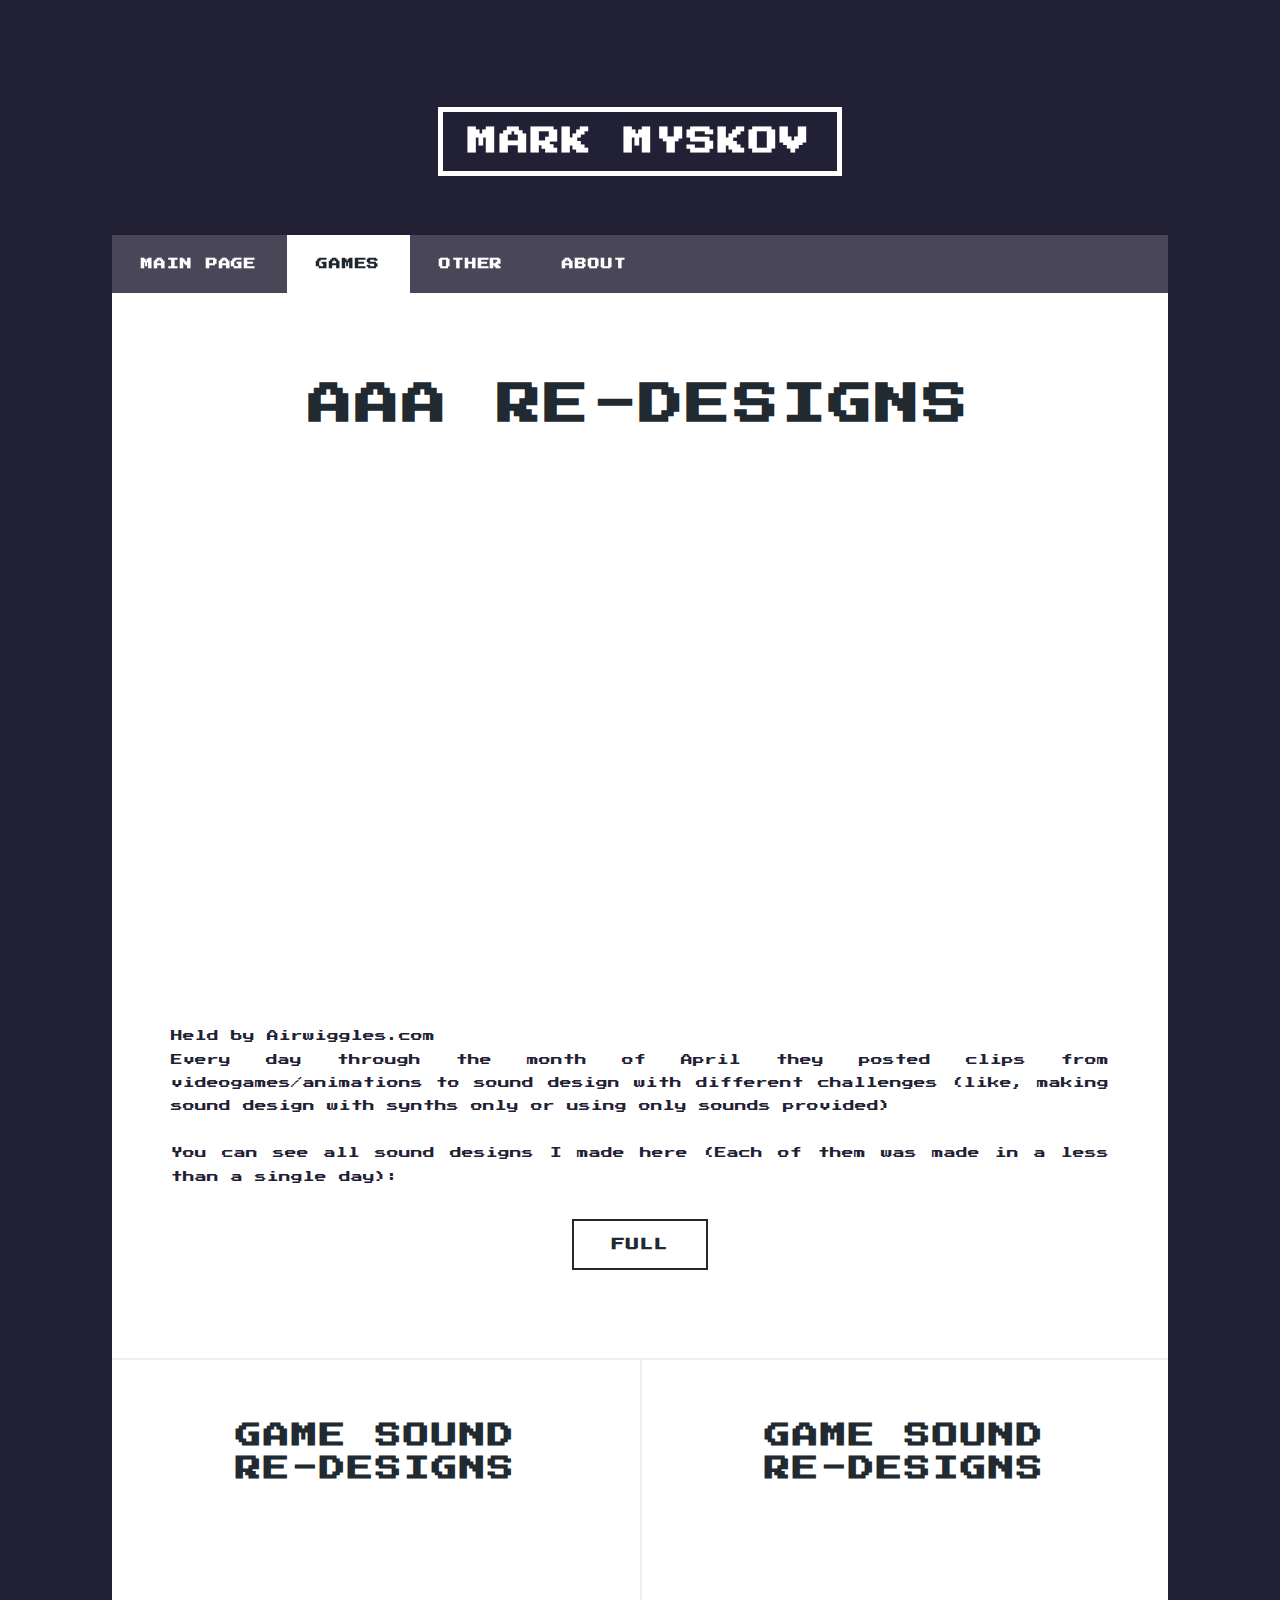
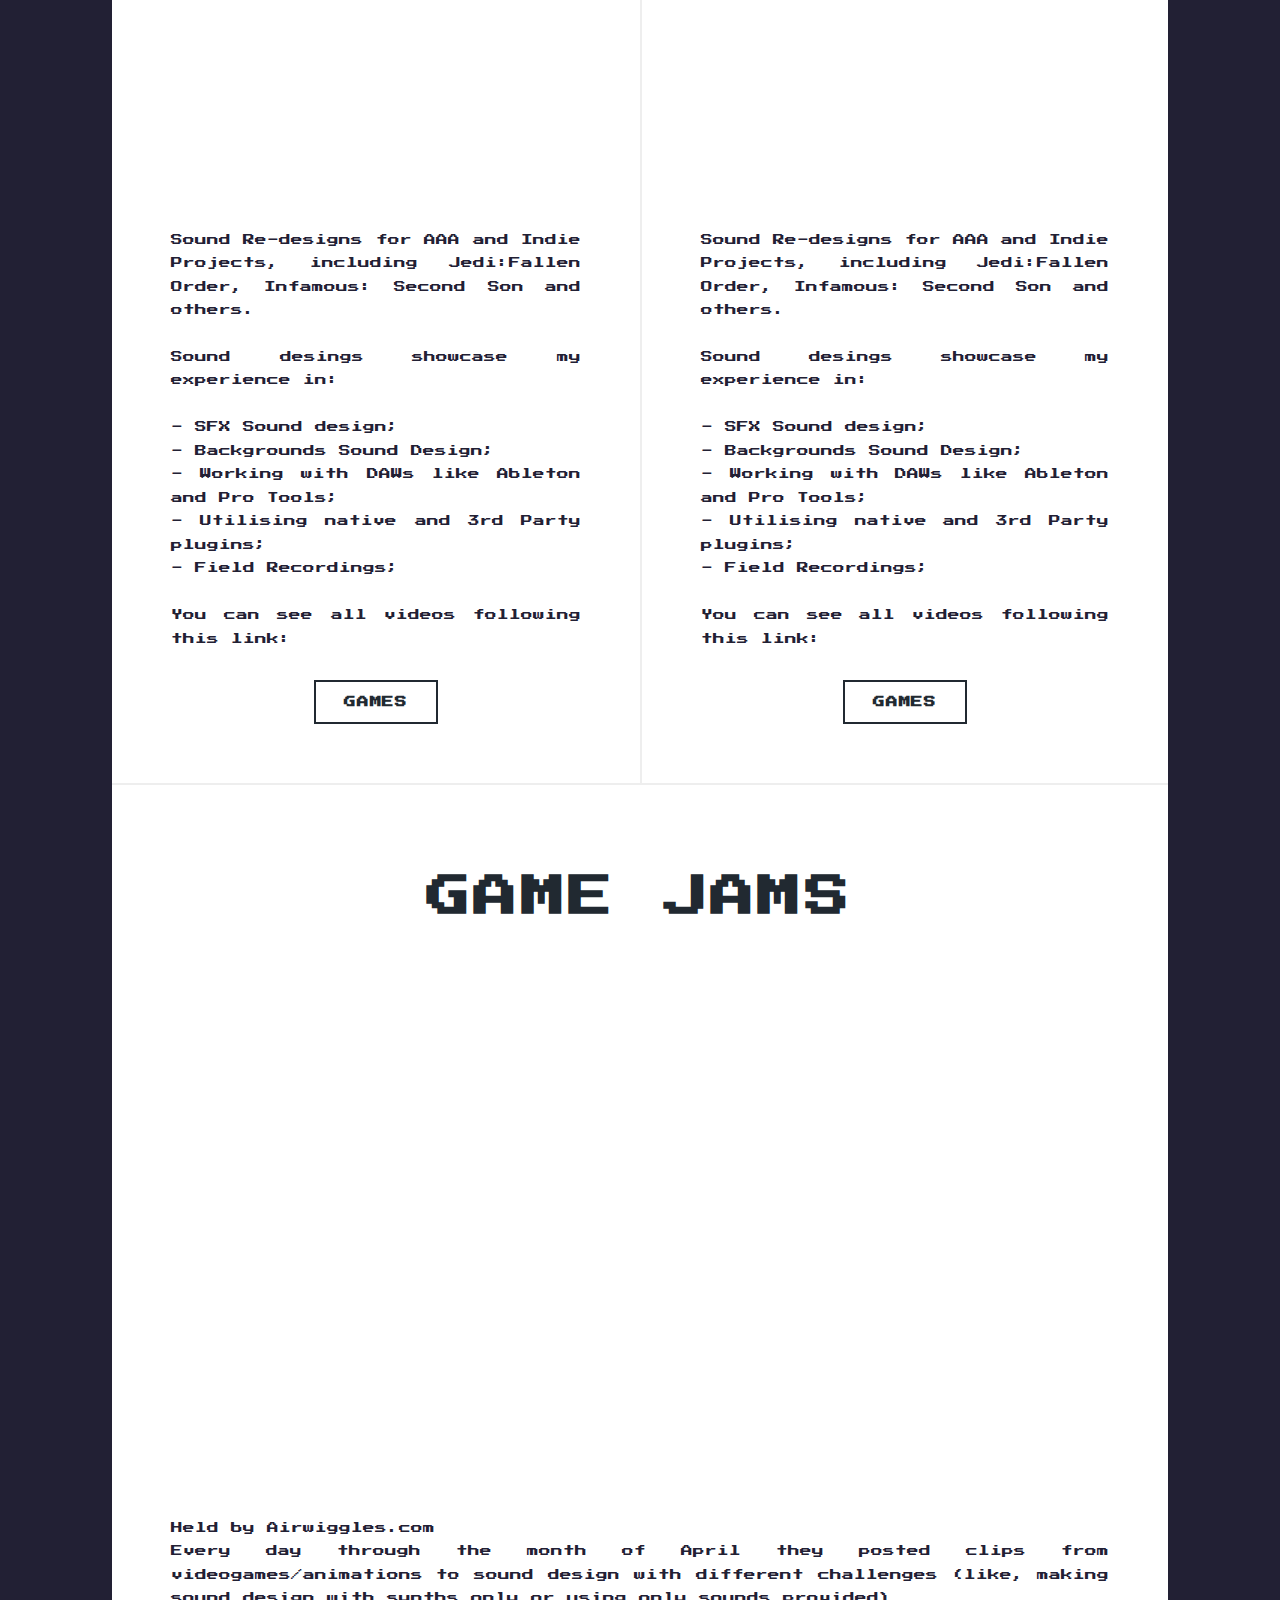
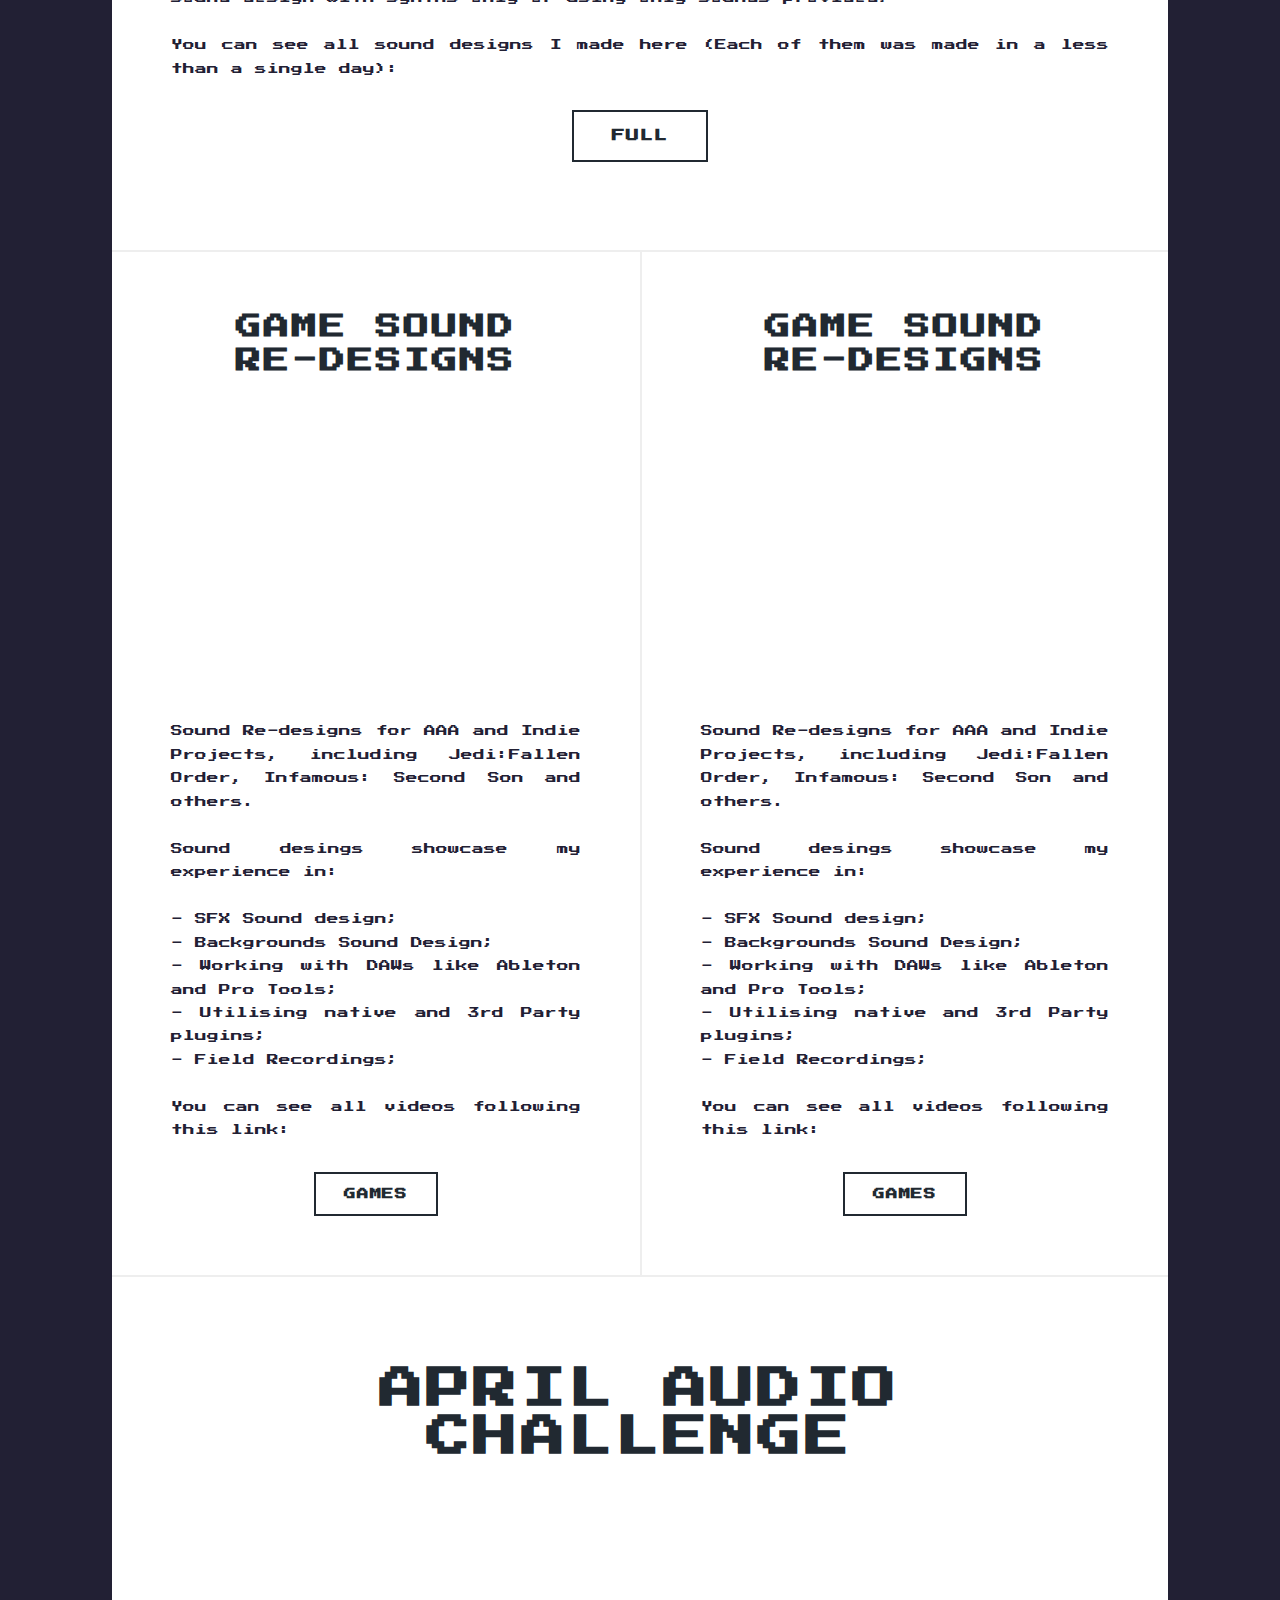
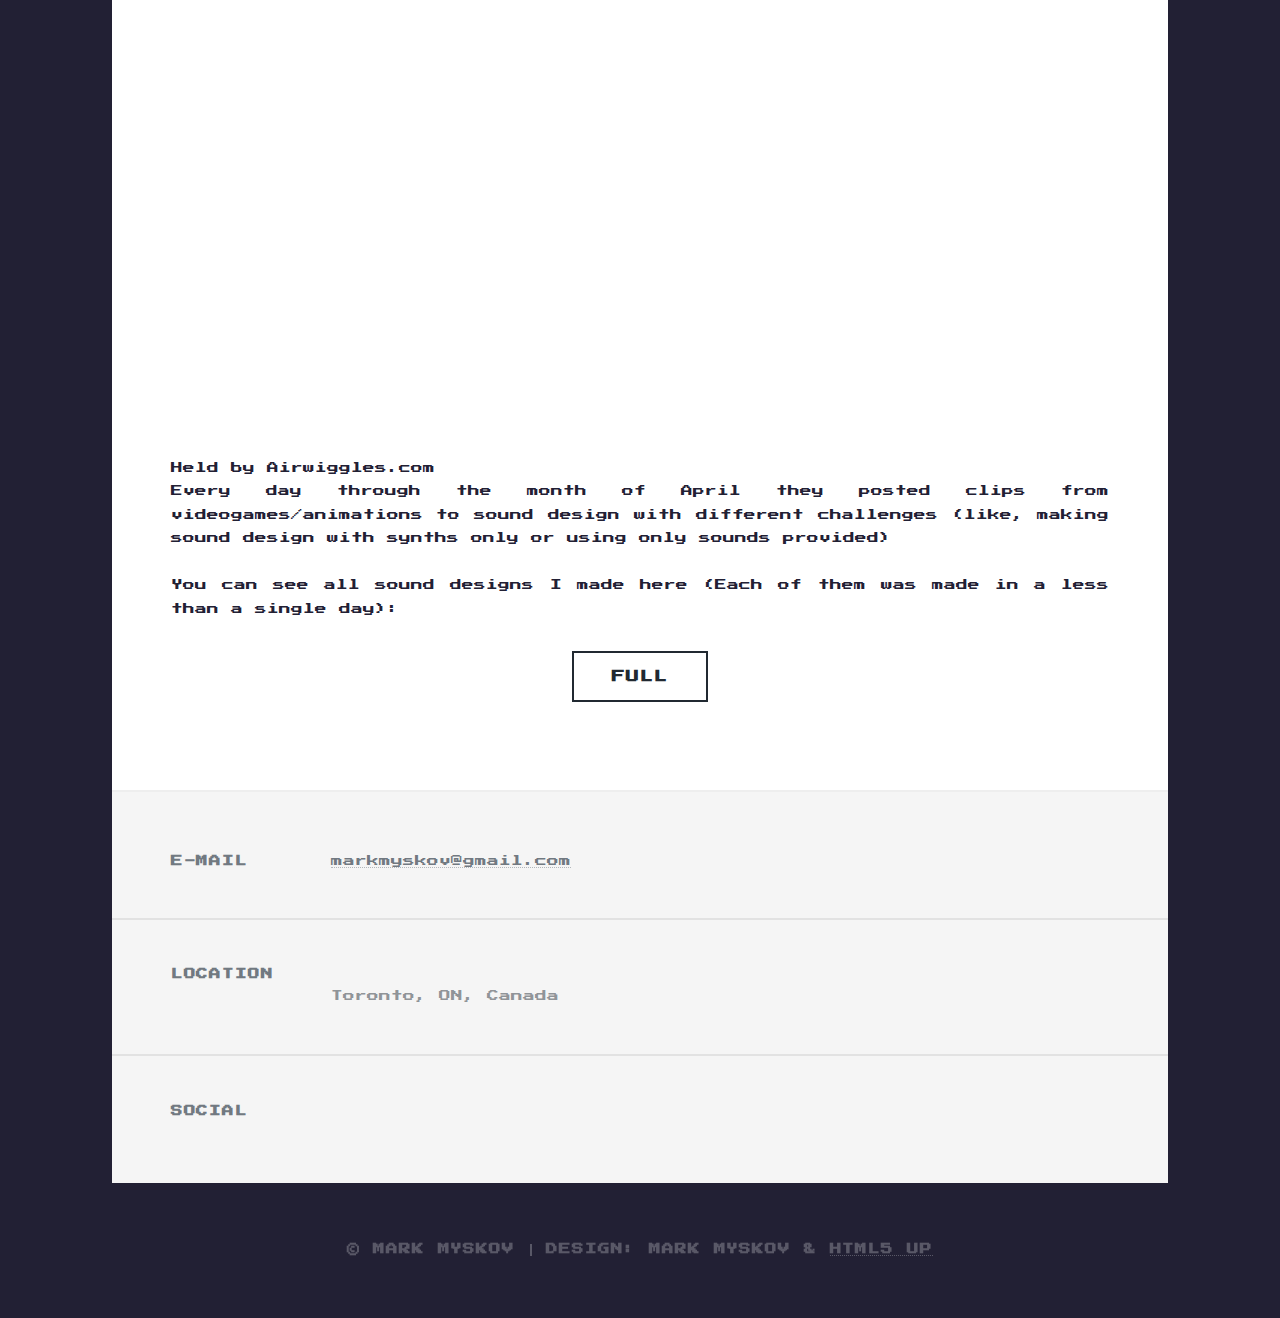
==== games.html @ 9025edf1 "imtired" ====
<!DOCTYPE HTML>
<!--
	Massively by HTML5 UP
	html5up.net | @ajlkn
	Free for personal and commercial use under the CCA 3.0 license (html5up.net/license)
-->
<html>
	<head>
		<title>Mark Myskov - Portfolio</title>
		<meta charset="utf-8" />
		<meta name="viewport" content="width=device-width, initial-scale=1, user-scalable=no" />
		<link rel="stylesheet" href="assets/css/main.css" />
		<noscript><link rel="stylesheet" href="assets/css/noscript.css" /></noscript>

		<link rel="icon" href="images/favicon.ico">

	</head>
	
	
	<body class="is-preload">


		<!-- Wrapper -->
			<div id="wrapper" class="fade-in">

				<!-- Header -->
					<header id="header">
						<a href="index.html" class="logo">Mark Myskov</a>
					</header>

				<!-- Nav -->
					<nav id="nav">
						<ul class="links">
							<li><a href="index.html">Main Page</a></li>
							<li class="active"><a href="games.html">Games</a></li>
							<li><a href="others.html">Other</a></li>
							<li><a href="generic.html">About</a></li>
						</ul>
						<ul class="icons">
							<li><a href="https://www.linkedin.com/in/m-for-marker/" target="_blank" class="icon brands alt fa-linkedin"><span class="label">LinkedIn</span></a></li>
							<li><a href="https://m-for-mediocre.itch.io" target="_blank" class="icon brands fa-itch-io"><span class="label">Itch.io</span></a></li>
							<li><a href="https://www.instagram.com/mediocre_for_m" target="_blank" class="icon brands alt fa-instagram"><span class="label">Instagram</span></a></li>
							<li><a href="https://www.youtube.com/@m_for_mediocre" target="_blank" class="icon brands fa-youtube"><span class="label">YouTube</span></a></li>
							<li><a href="https://soundcloud.com/mformediocre" target="_blank" class="icon brands fa-soundcloud"><span class="label">Soundcloud</span></a></li>

						</ul>
					</nav>

				<!-- Main -->
					<div id="main">
						

						<!-- Featured Post -->
							<article class="post featured">
								<header class="major">
									<h2> AAA Re-Designs</h2>
								</header>
		
								<iframe width="550" height="500" src="https://www.youtube.com/embed/3Yk06qGANCY?si=6d_b17hlmGg92qpz" 
								title="YouTube video player" class="image fit" frameborder="0" 
								allow="accelerometer; autoplay; clipboard-write; encrypted-media; gyroscope; 
								picture-in-picture; web-share" referrerpolicy="strict-origin-when-cross-origin" allowfullscreen></iframe>

									<p> Held by Airwiggles.com <br/>
										Every day through the month of April they posted clips from videogames/animations to sound design with different challenges (like, making sound design with synths only or using only sounds provided) <br/><br/>
										You can see all sound designs I made here (Each of them was made in a less than a single day):
								</p> 
								<ul class="actions special">
									<li><a href="https://youtu.be/Gf3z07dYaqI" class="button large" target="_blank">Full</a></li>
								</ul>
							</article>

							<!-- Posts -->
							<section class="posts">

								<article>
									<header>
										<h2><a href="games.html" target="_blank">Game Sound <br />Re-Designs<br /></a></h2>
									</header>
									<iframe width="540" height="270" 
										src="https://www.youtube.com/embed/3Yk06qGANCY?si=6d_b17hlmGg92qpz" 
										title="YouTube video player" class="image fit" frameborder="0" 
										allow="accelerometer; autoplay; clipboard-write; encrypted-media; gyroscope; 
										picture-in-picture; web-share" referrerpolicy="strict-origin-when-cross-origin" allowfullscreen></iframe>
									<p> Sound Re-designs for AAA and Indie Projects, including Jedi:Fallen Order, Infamous: Second Son and others. <br/><br/>
										Sound desings showcase my experience in: <br/><br/>
										- SFX Sound design; <br/>
										- Backgrounds Sound Design; <br/>
										- Working with DAWs like Ableton and Pro Tools; <br/>
										- Utilising native and 3rd Party plugins; <br/>
										- Field Recordings; <br/><br/>

										You can see all videos following this link: <br/>
										</p> 

									<ul class="actions special">
										<li><a href="games.html" class="button" target="_blank">Games</a></li>
									</ul>

								</article>

								<article>
									<header>
										<h2><a href="games.html" target="_blank">Game Sound <br />Re-Designs<br /></a></h2>
									</header>
									<iframe width="540" height="270" 
										src="https://www.youtube.com/embed/3Yk06qGANCY?si=6d_b17hlmGg92qpz" 
										title="YouTube video player" class="image fit" frameborder="0" 
										allow="accelerometer; autoplay; clipboard-write; encrypted-media; gyroscope; 
										picture-in-picture; web-share" referrerpolicy="strict-origin-when-cross-origin" allowfullscreen></iframe>
									<p> Sound Re-designs for AAA and Indie Projects, including Jedi:Fallen Order, Infamous: Second Son and others. <br/><br/>
										Sound desings showcase my experience in: <br/><br/>
										- SFX Sound design; <br/>
										- Backgrounds Sound Design; <br/>
										- Working with DAWs like Ableton and Pro Tools; <br/>
										- Utilising native and 3rd Party plugins; <br/>
										- Field Recordings; <br/><br/>

										You can see all videos following this link: <br/>
										</p> 

									<ul class="actions special">
										<li><a href="games.html" class="button" target="_blank">Games</a></li>
									</ul>

								</article>


								
								
							</section>


							<article class="post featured">
								<header class="major">
									<h2><a href="https://youtu.be/Gf3z07dYaqI" target="_blank"> Game Jams</a></h2>
								</header>
		
								<iframe width="550" height="500" src="https://www.youtube.com/embed/Gf3z07dYaqI?si=U8fes_Unmnzzo9aJ" 
									title="YouTube video player" class="image fit" frameborder="0" allow="accelerometer; autoplay; clipboard-write; encrypted-media; 
									gyroscope; picture-in-picture; web-share" allowfullscreen></iframe>

									<p> Held by Airwiggles.com <br/>
										Every day through the month of April they posted clips from videogames/animations to sound design with different challenges (like, making sound design with synths only or using only sounds provided) <br/><br/>
										You can see all sound designs I made here (Each of them was made in a less than a single day):
								</p> 
								<ul class="actions special">
									<li><a href="https://youtu.be/Gf3z07dYaqI" class="button large" target="_blank">Full</a></li>
								</ul>
							</article>

							<!-- Posts -->
							<section class="posts">

								<article>
									<header>
										<h2><a href="games.html" target="_blank">Game Sound <br />Re-Designs<br /></a></h2>
									</header>
									<iframe width="540" height="270" 
										src="https://www.youtube.com/embed/3Yk06qGANCY?si=6d_b17hlmGg92qpz" 
										title="YouTube video player" class="image fit" frameborder="0" 
										allow="accelerometer; autoplay; clipboard-write; encrypted-media; gyroscope; 
										picture-in-picture; web-share" referrerpolicy="strict-origin-when-cross-origin" allowfullscreen></iframe>
									<p> Sound Re-designs for AAA and Indie Projects, including Jedi:Fallen Order, Infamous: Second Son and others. <br/><br/>
										Sound desings showcase my experience in: <br/><br/>
										- SFX Sound design; <br/>
										- Backgrounds Sound Design; <br/>
										- Working with DAWs like Ableton and Pro Tools; <br/>
										- Utilising native and 3rd Party plugins; <br/>
										- Field Recordings; <br/><br/>

										You can see all videos following this link: <br/>
										</p> 

									<ul class="actions special">
										<li><a href="games.html" class="button" target="_blank">Games</a></li>
									</ul>

								</article>

								<article>
									<header>
										<h2><a href="games.html" target="_blank">Game Sound <br />Re-Designs<br /></a></h2>
									</header>
									<iframe width="540" height="270" 
										src="https://www.youtube.com/embed/3Yk06qGANCY?si=6d_b17hlmGg92qpz" 
										title="YouTube video player" class="image fit" frameborder="0" 
										allow="accelerometer; autoplay; clipboard-write; encrypted-media; gyroscope; 
										picture-in-picture; web-share" referrerpolicy="strict-origin-when-cross-origin" allowfullscreen></iframe>
									<p> Sound Re-designs for AAA and Indie Projects, including Jedi:Fallen Order, Infamous: Second Son and others. <br/><br/>
										Sound desings showcase my experience in: <br/><br/>
										- SFX Sound design; <br/>
										- Backgrounds Sound Design; <br/>
										- Working with DAWs like Ableton and Pro Tools; <br/>
										- Utilising native and 3rd Party plugins; <br/>
										- Field Recordings; <br/><br/>

										You can see all videos following this link: <br/>
										</p> 

									<ul class="actions special">
										<li><a href="games.html" class="button" target="_blank">Games</a></li>
									</ul>

								</article>
								
							</section>

							<article class="post featured">
								<header class="major">
									<h2><a href="https://youtu.be/Gf3z07dYaqI" target="_blank"> April Audio Challenge</a></h2>
								</header>
		
								<iframe width="550" height="500" src="https://www.youtube.com/embed/Gf3z07dYaqI?si=U8fes_Unmnzzo9aJ" 
									title="YouTube video player" class="image fit" frameborder="0" allow="accelerometer; autoplay; clipboard-write; encrypted-media; 
									gyroscope; picture-in-picture; web-share" allowfullscreen></iframe>

									<p> Held by Airwiggles.com <br/>
										Every day through the month of April they posted clips from videogames/animations to sound design with different challenges (like, making sound design with synths only or using only sounds provided) <br/><br/>
										You can see all sound designs I made here (Each of them was made in a less than a single day):
								</p> 
								<ul class="actions special">
									<li><a href="https://youtu.be/Gf3z07dYaqI" class="button large" target="_blank">Full</a></li>
								</ul>
							</article>


						<!-- Posts -->
							<section class="posts">


								
								
							</section>


					</div>

				<!-- Footer -->
					<footer id="footer">

						<section class="split contact">

							<section>
								<h3>E-mail</h3>
								<p>&#160; &#160; &#160; <a href="mailto:markmyskov@gmail.com">markmyskov@gmail.com</a></p>
							</section>
							<section class="alt">
								<h3>Location</h3>
								<p><br />
									&#160; &#160; &#160; Toronto, ON, Canada</p>
							</section>
							<section>
								<h3>Social</h3>
								&#160; &#160; &#160; 
								<ul class="icons alt">
									<li><a href="https://www.linkedin.com/in/m-for-marker/" target="_blank" class="icon brands alt fa-linkedin"><span class="label">LinkedIn</span></a></li>
									<li><a href="https://m-for-mediocre.itch.io" target="_blank" class="icon brands fa-itch-io"><span class="label">Itch.io</span></a></li>
									<li><a href="https://www.instagram.com/m_for_marker/" target="_blank" class="icon brands alt fa-instagram"><span class="label">Instagram</span></a></li>
									<li><a href="https://soundcloud.com/mformediocre" target="_blank" class="icon brands fa-soundcloud"><span class="label">Soundcloud</span></a></li>
									<li><a href="https://www.youtube.com/@m_for_marker" target="_blank" class="icon brands fa-youtube"><span class="label">YouTube</span></a></li>

								</ul>
							</section>
						</section>
					</footer>

				<!-- Copyright -->
					<div id="copyright">
						<ul><li>&copy; Mark Myskov</li><li>Design: Mark Myskov & <a href="https://html5up.net">HTML5 UP</a></li></ul>
					</div>

			</div>

		<!-- Scripts -->
			<script src="assets/js/jquery.min.js"></script>
			<script src="assets/js/jquery.scrollex.min.js"></script>
			<script src="assets/js/jquery.scrolly.min.js"></script>
			<script src="assets/js/browser.min.js"></script>
			<script src="assets/js/breakpoints.min.js"></script>
			<script src="assets/js/util.js"></script>
			<script src="assets/js/main.js"></script>

	</body>
</html>
---- assets/css/main.css ----
@import url(fontawesome-all.min.css);
@import url("https://fonts.googleapis.com/css?family=Merriweather:300,700,300italic,700italic|Source+Sans+Pro:900");
@import url("https://fonts.googleapis.com/css?family=Press Start 2P");

/*
	Massively by HTML5 UP
	html5up.net | @ajlkn
	Free for personal and commercial use under the CCA 3.0 license (html5up.net/license)
*/

/* 
	#ffa1f2
*/

html, body, div, span, applet, object,
iframe, h1, h2, h3, h4, h5, h6, p, blockquote,
pre, a, abbr, acronym, address, big, cite,
code, del, dfn, em, img, ins, kbd, q, s, samp,
small, strike, strong, sub, sup, tt, var, b,
u, i, center, dl, dt, dd, ol, ul, li, fieldset,
form, label, legend, table, caption, tbody,
tfoot, thead, tr, th, td, article, aside,
canvas, details, embed, figure, figcaption,
footer, header, hgroup, menu, nav, output, ruby,
section, summary, time, mark, audio, video {
	margin: 0;
	padding: 0;
	border: 0;
	font-size: 100%;
	font: inherit;
	vertical-align: baseline;}

article, aside, details, figcaption, figure,
footer, header, hgroup, menu, nav, section {
	display: block;}


#loading-screen {
    position: fixed;
    width: 100%;
    height: 100%;
    top: 0;
    left: 0;
    background: #222034;
    display: flex;
    justify-content: center;
    align-items: center;
    z-index: 1000; /* Ensure it sits on top of other content */
}

#loading-screen img {
    width: 55px; /* Adjust the size as needed */
    height: 55px; /* Adjust the size as needed */
}
body {
	line-height: 1;
}

ol, ul {
	list-style: none;
}

blockquote, q {
	quotes: none;
}

	blockquote:before, blockquote:after, q:before, q:after {
		content: '';
		content: none;
	}

table {
	border-collapse: collapse;
	border-spacing: 0;
}

body {
	-webkit-text-size-adjust: none;
}

mark {
	background-color: transparent;
	color: inherit;
}

input::-moz-focus-inner {
	border: 0;
	padding: 0;
}

input, select, textarea {
	-moz-appearance: none;
	-webkit-appearance: none;
	-ms-appearance: none;
	appearance: none;
}

/* Basic */

	@-ms-viewport {
		width: device-width;
	}

	body {
		-ms-overflow-style: scrollbar;
	}

	@media screen and (max-width: 480px) {

		html, body {
			min-width: 320px;
		}

	}

	html {
		box-sizing: border-box;
	}

	*, *:before, *:after {
		box-sizing: inherit;
	}

	body {
		background-color: #222034;
	}

		body.is-preload *, body.is-preload *:before, body.is-preload *:after {
			-moz-animation: none !important;
			-webkit-animation: none !important;
			-ms-animation: none !important;
			animation: none !important;
			-moz-transition: none !important;
			-webkit-transition: none !important;
			-ms-transition: none !important;
			transition: none !important;
		}

/* Type */

	html {
		font-size: 16pt;
	}

		@media screen and (max-width: 1680px) {

			html {
				font-size: 12pt; /* 12 - Size of whole page*/
			}

		}

		@media screen and (max-width: 1280px) {

			html {
				font-size: 11pt; /* 11 - arrow size ???*/
			}

		}

		@media screen and (max-width: 360px) {

			html {
				font-size: 10pt; /* 10 */
			}

		}

	body {
		color: #222034;
	}


	/* MAIN TEXT */
	
	body, input, select, textarea {
		font-family: "Press Start 2P";
		font-weight: 300;
		font-size: 0.8rem;/* 1rem */
		line-height: 2;
	}

	a {
		-moz-transition: color 0.2s ease-in-out, background-color 0.2s ease-in-out, border-color 0.2s ease-in-out, box-shadow 0.2s ease-in-out;
		-webkit-transition: color 0.2s ease-in-out, background-color 0.2s ease-in-out, border-color 0.2s ease-in-out, box-shadow 0.2s ease-in-out;
		-ms-transition: color 0.2s ease-in-out, background-color 0.2s ease-in-out, border-color 0.2s ease-in-out, box-shadow 0.2s ease-in-out;
		transition: color 0.2s ease-in-out, background-color 0.2s ease-in-out, border-color 0.2s ease-in-out, box-shadow 0.2s ease-in-out;
		border-bottom: dotted 1px;
		text-decoration: none;
	}

		a:hover {
			border-bottom-color: transparent;
		}

	strong, b {
		font-weight: 600;
	}

	em, i {
		font-style: italic;
	}

	p {
		text-align: justify;
		margin: 0 0 2rem 0;
	}

	h1, h2, h3, h4, h5, h6 {
		
		/* - Bottom of the page - */

		font-family: "Press Start 2P";
		font-weight: 900;
		line-height: 1.5;
		letter-spacing: 0.075em;
		text-transform: uppercase;
		margin: 0 0 1rem 0;
	}

		h1 a, h2 a, h3 a, h4 a, h5 a, h6 a {
			border-bottom: 0;
			color: inherit;
			text-decoration: none;
		}

	h1 {
		font-size: 4rem;
		line-height: 1.1;
		margin: 0 0 2rem 0;
	}

	h2 {
		font-size: 1.75rem;
		line-height: 1.3;
		margin: 0 0 1.5rem 0;
	}

	h3 {
		font-size: 1.25rem;
		margin: 0 0 1.5rem 0;
	}

	h4 {
		font-size: 1rem;
	}

	h5 {
		font-size: 0.9rem;
	}

	h6 {
		font-size: 0.8rem;
	}

	sub {
		font-size: 0.8rem;
		position: relative;
		top: 0.5rem;
	}

	sup {
		font-size: 0.8rem;
		position: relative;
		top: -0.5rem;
	}

	blockquote {
		border-left: solid 4px;
		font-style: italic;
		margin: 0 0 2rem 0;
		padding: 0.5rem 0 0.5rem 2rem;
	}

	code {
		border: solid 2px;
		font-family: "Press Start 2P", monospace;
		font-size: 0.9rem;
		margin: 0 0.25rem;
		padding: 0.25rem 0.65rem;
	}

	pre {
		-webkit-overflow-scrolling: touch;
		font-family: "Press Start 2P", monospace;
		font-size: 0.9rem;
		margin: 0 0 2rem 0;
	}

		pre code {
			display: block;
			line-height: 1.75;
			padding: 1rem 1.5rem;
			overflow-x: auto;
		}

	hr {
		border: 0;
		border-bottom: solid 2px;
		margin: 3rem 0;
	}

		hr.major {
			margin: 5rem 0;
		}

	.align-left {
		text-align: left;
	}

	.align-center {
		text-align: center;
	}

	.align-right {
		text-align: right;
	}

	input, select, textarea {
		color: #212931;
	}

	a {
		color: #212931;
		border-bottom-color: rgba(33, 41, 49, 0.5);
	}

		a:hover {
			border-bottom-color: transparent;
			color: #ffa1f2 !important;
		}

	strong, b {
		color: #212931;
	}

	h1, h2, h3, h4, h5, h6 {
		color: #212931;
	}

	blockquote {
		border-left-color: #eeeeee;
	}

	code {
		background: rgba(220, 220, 220, 0.25);
		border-color: #eeeeee;
	}

	hr {
		border-bottom-color: #eeeeee;
	}

/* Row */

	.row {
		display: flex;
		flex-wrap: wrap;
		box-sizing: border-box;
		align-items: stretch;
	}

		.row > * {
			box-sizing: border-box;
		}

		.row.gtr-uniform > * > :last-child {
			margin-bottom: 0;
		}

		.row.aln-left {
			justify-content: flex-start;
		}

		.row.aln-center {
			justify-content: center;
		}

		.row.aln-right {
			justify-content: flex-end;
		}

		.row.aln-top {
			align-items: flex-start;
		}

		.row.aln-middle {
			align-items: center;
		}

		.row.aln-bottom {
			align-items: flex-end;
		}

		.row > .imp {
			order: -1;
		}

		.row > .col-1 {
			width: 8.33333%;
		}

		.row > .off-1 {
			margin-left: 8.33333%;
		}

		.row > .col-2 {
			width: 16.66667%;
		}

		.row > .off-2 {
			margin-left: 16.66667%;
		}

		.row > .col-3 {
			width: 25%;
		}

		.row > .off-3 {
			margin-left: 25%;
		}

		.row > .col-4 {
			width: 33.33333%;
		}

		.row > .off-4 {
			margin-left: 33.33333%;
		}

		.row > .col-5 {
			width: 41.66667%;
		}

		.row > .off-5 {
			margin-left: 41.66667%;
		}

		.row > .col-6 {
			width: 50%;
		}

		.row > .off-6 {
			margin-left: 50%;
		}

		.row > .col-7 {
			width: 58.33333%;
		}

		.row > .off-7 {
			margin-left: 58.33333%;
		}

		.row > .col-8 {
			width: 66.66667%;
		}

		.row > .off-8 {
			margin-left: 66.66667%;
		}

		.row > .col-9 {
			width: 75%;
		}

		.row > .off-9 {
			margin-left: 75%;
		}

		.row > .col-10 {
			width: 83.33333%;
		}

		.row > .off-10 {
			margin-left: 83.33333%;
		}

		.row > .col-11 {
			width: 91.66667%;
		}

		.row > .off-11 {
			margin-left: 91.66667%;
		}

		.row > .col-12 {
			width: 100%;
		}

		.row > .off-12 {
			margin-left: 100%;
		}

		.row.gtr-0 {
			margin-top: 0;
			margin-left: 0rem;
		}

			.row.gtr-0 > * {
				padding: 0 0 0 0rem;
			}

			.row.gtr-0.gtr-uniform {
				margin-top: 0rem;
			}

				.row.gtr-0.gtr-uniform > * {
					padding-top: 0rem;
				}

		.row.gtr-25 {
			margin-top: 0;
			margin-left: -0.375rem;
		}

			.row.gtr-25 > * {
				padding: 0 0 0 0.375rem;
			}

			.row.gtr-25.gtr-uniform {
				margin-top: -0.375rem;
			}

				.row.gtr-25.gtr-uniform > * {
					padding-top: 0.375rem;
				}

		.row.gtr-50 {
			margin-top: 0;
			margin-left: -0.75rem;
		}

			.row.gtr-50 > * {
				padding: 0 0 0 0.75rem;
			}

			.row.gtr-50.gtr-uniform {
				margin-top: -0.75rem;
			}

				.row.gtr-50.gtr-uniform > * {
					padding-top: 0.75rem;
				}

		.row {
			margin-top: 0;
			margin-left: -1.5rem;
		}

			.row > * {
				padding: 0 0 0 1.5rem;
			}

			.row.gtr-uniform {
				margin-top: -1.5rem;
			}

				.row.gtr-uniform > * {
					padding-top: 1.5rem;
				}

		.row.gtr-150 {
			margin-top: 0;
			margin-left: -2.25rem;
		}

			.row.gtr-150 > * {
				padding: 0 0 0 2.25rem;
			}

			.row.gtr-150.gtr-uniform {
				margin-top: -2.25rem;
			}

				.row.gtr-150.gtr-uniform > * {
					padding-top: 2.25rem;
				}

		.row.gtr-200 {
			margin-top: 0;
			margin-left: -3rem;
		}

			.row.gtr-200 > * {
				padding: 0 0 0 3rem;
			}

			.row.gtr-200.gtr-uniform {
				margin-top: -3rem;
			}

				.row.gtr-200.gtr-uniform > * {
					padding-top: 3rem;
				}

		@media screen and (max-width: 1680px) {

			.row {
				display: flex;
				flex-wrap: wrap;
				box-sizing: border-box;
				align-items: stretch;
			}

				.row > * {
					box-sizing: border-box;
				}

				.row.gtr-uniform > * > :last-child {
					margin-bottom: 0;
				}

				.row.aln-left {
					justify-content: flex-start;
				}

				.row.aln-center {
					justify-content: center;
				}

				.row.aln-right {
					justify-content: flex-end;
				}

				.row.aln-top {
					align-items: flex-start;
				}

				.row.aln-middle {
					align-items: center;
				}

				.row.aln-bottom {
					align-items: flex-end;
				}

				.row > .imp-xlarge {
					order: -1;
				}

				.row > .col-1-xlarge {
					width: 8.33333%;
				}

				.row > .off-1-xlarge {
					margin-left: 8.33333%;
				}

				.row > .col-2-xlarge {
					width: 16.66667%;
				}

				.row > .off-2-xlarge {
					margin-left: 16.66667%;
				}

				.row > .col-3-xlarge {
					width: 25%;
				}

				.row > .off-3-xlarge {
					margin-left: 25%;
				}

				.row > .col-4-xlarge {
					width: 33.33333%;
				}

				.row > .off-4-xlarge {
					margin-left: 33.33333%;
				}

				.row > .col-5-xlarge {
					width: 41.66667%;
				}

				.row > .off-5-xlarge {
					margin-left: 41.66667%;
				}

				.row > .col-6-xlarge {
					width: 50%;
				}

				.row > .off-6-xlarge {
					margin-left: 50%;
				}

				.row > .col-7-xlarge {
					width: 58.33333%;
				}

				.row > .off-7-xlarge {
					margin-left: 58.33333%;
				}

				.row > .col-8-xlarge {
					width: 66.66667%;
				}

				.row > .off-8-xlarge {
					margin-left: 66.66667%;
				}

				.row > .col-9-xlarge {
					width: 75%;
				}

				.row > .off-9-xlarge {
					margin-left: 75%;
				}

				.row > .col-10-xlarge {
					width: 83.33333%;
				}

				.row > .off-10-xlarge {
					margin-left: 83.33333%;
				}

				.row > .col-11-xlarge {
					width: 91.66667%;
				}

				.row > .off-11-xlarge {
					margin-left: 91.66667%;
				}

				.row > .col-12-xlarge {
					width: 100%;
				}

				.row > .off-12-xlarge {
					margin-left: 100%;
				}

				.row.gtr-0 {
					margin-top: 0;
					margin-left: 0rem;
				}

					.row.gtr-0 > * {
						padding: 0 0 0 0rem;
					}

					.row.gtr-0.gtr-uniform {
						margin-top: 0rem;
					}

						.row.gtr-0.gtr-uniform > * {
							padding-top: 0rem;
						}

				.row.gtr-25 {
					margin-top: 0;
					margin-left: -0.375rem;
				}

					.row.gtr-25 > * {
						padding: 0 0 0 0.375rem;
					}

					.row.gtr-25.gtr-uniform {
						margin-top: -0.375rem;
					}

						.row.gtr-25.gtr-uniform > * {
							padding-top: 0.375rem;
						}

				.row.gtr-50 {
					margin-top: 0;
					margin-left: -0.75rem;
				}

					.row.gtr-50 > * {
						padding: 0 0 0 0.75rem;
					}

					.row.gtr-50.gtr-uniform {
						margin-top: -0.75rem;
					}

						.row.gtr-50.gtr-uniform > * {
							padding-top: 0.75rem;
						}

				.row {
					margin-top: 0;
					margin-left: -1.5rem;
				}

					.row > * {
						padding: 0 0 0 1.5rem;
					}

					.row.gtr-uniform {
						margin-top: -1.5rem;
					}

						.row.gtr-uniform > * {
							padding-top: 1.5rem;
						}

				.row.gtr-150 {
					margin-top: 0;
					margin-left: -2.25rem;
				}

					.row.gtr-150 > * {
						padding: 0 0 0 2.25rem;
					}

					.row.gtr-150.gtr-uniform {
						margin-top: -2.25rem;
					}

						.row.gtr-150.gtr-uniform > * {
							padding-top: 2.25rem;
						}

				.row.gtr-200 {
					margin-top: 0;
					margin-left: -3rem;
				}

					.row.gtr-200 > * {
						padding: 0 0 0 3rem;
					}

					.row.gtr-200.gtr-uniform {
						margin-top: -3rem;
					}

						.row.gtr-200.gtr-uniform > * {
							padding-top: 3rem;
						}

		}

		@media screen and (max-width: 1280px) {

			.row {
				display: flex;
				flex-wrap: wrap;
				box-sizing: border-box;
				align-items: stretch;
			}

				.row > * {
					box-sizing: border-box;
				}

				.row.gtr-uniform > * > :last-child {
					margin-bottom: 0;
				}

				.row.aln-left {
					justify-content: flex-start;
				}

				.row.aln-center {
					justify-content: center;
				}

				.row.aln-right {
					justify-content: flex-end;
				}

				.row.aln-top {
					align-items: flex-start;
				}

				.row.aln-middle {
					align-items: center;
				}

				.row.aln-bottom {
					align-items: flex-end;
				}

				.row > .imp-large {
					order: -1;
				}

				.row > .col-1-large {
					width: 8.33333%;
				}

				.row > .off-1-large {
					margin-left: 8.33333%;
				}

				.row > .col-2-large {
					width: 16.66667%;
				}

				.row > .off-2-large {
					margin-left: 16.66667%;
				}

				.row > .col-3-large {
					width: 25%;
				}

				.row > .off-3-large {
					margin-left: 25%;
				}

				.row > .col-4-large {
					width: 33.33333%;
				}

				.row > .off-4-large {
					margin-left: 33.33333%;
				}

				.row > .col-5-large {
					width: 41.66667%;
				}

				.row > .off-5-large {
					margin-left: 41.66667%;
				}

				.row > .col-6-large {
					width: 50%;
				}

				.row > .off-6-large {
					margin-left: 50%;
				}

				.row > .col-7-large {
					width: 58.33333%;
				}

				.row > .off-7-large {
					margin-left: 58.33333%;
				}

				.row > .col-8-large {
					width: 66.66667%;
				}

				.row > .off-8-large {
					margin-left: 66.66667%;
				}

				.row > .col-9-large {
					width: 75%;
				}

				.row > .off-9-large {
					margin-left: 75%;
				}

				.row > .col-10-large {
					width: 83.33333%;
				}

				.row > .off-10-large {
					margin-left: 83.33333%;
				}

				.row > .col-11-large {
					width: 91.66667%;
				}

				.row > .off-11-large {
					margin-left: 91.66667%;
				}

				.row > .col-12-large {
					width: 100%;
				}

				.row > .off-12-large {
					margin-left: 100%;
				}

				.row.gtr-0 {
					margin-top: 0;
					margin-left: 0rem;
				}

					.row.gtr-0 > * {
						padding: 0 0 0 0rem;
					}

					.row.gtr-0.gtr-uniform {
						margin-top: 0rem;
					}

						.row.gtr-0.gtr-uniform > * {
							padding-top: 0rem;
						}

				.row.gtr-25 {
					margin-top: 0;
					margin-left: -0.375rem;
				}

					.row.gtr-25 > * {
						padding: 0 0 0 0.375rem;
					}

					.row.gtr-25.gtr-uniform {
						margin-top: -0.375rem;
					}

						.row.gtr-25.gtr-uniform > * {
							padding-top: 0.375rem;
						}

				.row.gtr-50 {
					margin-top: 0;
					margin-left: -0.75rem;
				}

					.row.gtr-50 > * {
						padding: 0 0 0 0.75rem;
					}

					.row.gtr-50.gtr-uniform {
						margin-top: -0.75rem;
					}

						.row.gtr-50.gtr-uniform > * {
							padding-top: 0.75rem;
						}

				.row {
					margin-top: 0;
					margin-left: -1.5rem;
				}

					.row > * {
						padding: 0 0 0 1.5rem;
					}

					.row.gtr-uniform {
						margin-top: -1.5rem;
					}

						.row.gtr-uniform > * {
							padding-top: 1.5rem;
						}

				.row.gtr-150 {
					margin-top: 0;
					margin-left: -2.25rem;
				}

					.row.gtr-150 > * {
						padding: 0 0 0 2.25rem;
					}

					.row.gtr-150.gtr-uniform {
						margin-top: -2.25rem;
					}

						.row.gtr-150.gtr-uniform > * {
							padding-top: 2.25rem;
						}

				.row.gtr-200 {
					margin-top: 0;
					margin-left: -3rem;
				}

					.row.gtr-200 > * {
						padding: 0 0 0 3rem;
					}

					.row.gtr-200.gtr-uniform {
						margin-top: -3rem;
					}

						.row.gtr-200.gtr-uniform > * {
							padding-top: 3rem;
						}

		}

		@media screen and (max-width: 980px) {

			.row {
				display: flex;
				flex-wrap: wrap;
				box-sizing: border-box;
				align-items: stretch;
			}

				.row > * {
					box-sizing: border-box;
				}

				.row.gtr-uniform > * > :last-child {
					margin-bottom: 0;
				}

				.row.aln-left {
					justify-content: flex-start;
				}

				.row.aln-center {
					justify-content: center;
				}

				.row.aln-right {
					justify-content: flex-end;
				}

				.row.aln-top {
					align-items: flex-start;
				}

				.row.aln-middle {
					align-items: center;
				}

				.row.aln-bottom {
					align-items: flex-end;
				}

				.row > .imp-medium {
					order: -1;
				}

				.row > .col-1-medium {
					width: 8.33333%;
				}

				.row > .off-1-medium {
					margin-left: 8.33333%;
				}

				.row > .col-2-medium {
					width: 16.66667%;
				}

				.row > .off-2-medium {
					margin-left: 16.66667%;
				}

				.row > .col-3-medium {
					width: 25%;
				}

				.row > .off-3-medium {
					margin-left: 25%;
				}

				.row > .col-4-medium {
					width: 33.33333%;
				}

				.row > .off-4-medium {
					margin-left: 33.33333%;
				}

				.row > .col-5-medium {
					width: 41.66667%;
				}

				.row > .off-5-medium {
					margin-left: 41.66667%;
				}

				.row > .col-6-medium {
					width: 50%;
				}

				.row > .off-6-medium {
					margin-left: 50%;
				}

				.row > .col-7-medium {
					width: 58.33333%;
				}

				.row > .off-7-medium {
					margin-left: 58.33333%;
				}

				.row > .col-8-medium {
					width: 66.66667%;
				}

				.row > .off-8-medium {
					margin-left: 66.66667%;
				}

				.row > .col-9-medium {
					width: 75%;
				}

				.row > .off-9-medium {
					margin-left: 75%;
				}

				.row > .col-10-medium {
					width: 83.33333%;
				}

				.row > .off-10-medium {
					margin-left: 83.33333%;
				}

				.row > .col-11-medium {
					width: 91.66667%;
				}

				.row > .off-11-medium {
					margin-left: 91.66667%;
				}

				.row > .col-12-medium {
					width: 100%;
				}

				.row > .off-12-medium {
					margin-left: 100%;
				}

				.row.gtr-0 {
					margin-top: 0;
					margin-left: 0rem;
				}

					.row.gtr-0 > * {
						padding: 0 0 0 0rem;
					}

					.row.gtr-0.gtr-uniform {
						margin-top: 0rem;
					}

						.row.gtr-0.gtr-uniform > * {
							padding-top: 0rem;
						}

				.row.gtr-25 {
					margin-top: 0;
					margin-left: -0.375rem;
				}

					.row.gtr-25 > * {
						padding: 0 0 0 0.375rem;
					}

					.row.gtr-25.gtr-uniform {
						margin-top: -0.375rem;
					}

						.row.gtr-25.gtr-uniform > * {
							padding-top: 0.375rem;
						}

				.row.gtr-50 {
					margin-top: 0;
					margin-left: -0.75rem;
				}

					.row.gtr-50 > * {
						padding: 0 0 0 0.75rem;
					}

					.row.gtr-50.gtr-uniform {
						margin-top: -0.75rem;
					}

						.row.gtr-50.gtr-uniform > * {
							padding-top: 0.75rem;
						}

				.row {
					margin-top: 0;
					margin-left: -1.5rem;
				}

					.row > * {
						padding: 0 0 0 1.5rem;
					}

					.row.gtr-uniform {
						margin-top: -1.5rem;
					}

						.row.gtr-uniform > * {
							padding-top: 1.5rem;
						}

				.row.gtr-150 {
					margin-top: 0;
					margin-left: -2.25rem;
				}

					.row.gtr-150 > * {
						padding: 0 0 0 2.25rem;
					}

					.row.gtr-150.gtr-uniform {
						margin-top: -2.25rem;
					}

						.row.gtr-150.gtr-uniform > * {
							padding-top: 2.25rem;
						}

				.row.gtr-200 {
					margin-top: 0;
					margin-left: -3rem;
				}

					.row.gtr-200 > * {
						padding: 0 0 0 3rem;
					}

					.row.gtr-200.gtr-uniform {
						margin-top: -3rem;
					}

						.row.gtr-200.gtr-uniform > * {
							padding-top: 3rem;
						}

		}

		@media screen and (max-width: 736px) {

			.row {
				display: flex;
				flex-wrap: wrap;
				box-sizing: border-box;
				align-items: stretch;
			}

				.row > * {
					box-sizing: border-box;
				}

				.row.gtr-uniform > * > :last-child {
					margin-bottom: 0;
				}

				.row.aln-left {
					justify-content: flex-start;
				}

				.row.aln-center {
					justify-content: center;
				}

				.row.aln-right {
					justify-content: flex-end;
				}

				.row.aln-top {
					align-items: flex-start;
				}

				.row.aln-middle {
					align-items: center;
				}

				.row.aln-bottom {
					align-items: flex-end;
				}

				.row > .imp-small {
					order: -1;
				}

				.row > .col-1-small {
					width: 8.33333%;
				}

				.row > .off-1-small {
					margin-left: 8.33333%;
				}

				.row > .col-2-small {
					width: 16.66667%;
				}

				.row > .off-2-small {
					margin-left: 16.66667%;
				}

				.row > .col-3-small {
					width: 25%;
				}

				.row > .off-3-small {
					margin-left: 25%;
				}

				.row > .col-4-small {
					width: 33.33333%;
				}

				.row > .off-4-small {
					margin-left: 33.33333%;
				}

				.row > .col-5-small {
					width: 41.66667%;
				}

				.row > .off-5-small {
					margin-left: 41.66667%;
				}

				.row > .col-6-small {
					width: 50%;
				}

				.row > .off-6-small {
					margin-left: 50%;
				}

				.row > .col-7-small {
					width: 58.33333%;
				}

				.row > .off-7-small {
					margin-left: 58.33333%;
				}

				.row > .col-8-small {
					width: 66.66667%;
				}

				.row > .off-8-small {
					margin-left: 66.66667%;
				}

				.row > .col-9-small {
					width: 75%;
				}

				.row > .off-9-small {
					margin-left: 75%;
				}

				.row > .col-10-small {
					width: 83.33333%;
				}

				.row > .off-10-small {
					margin-left: 83.33333%;
				}

				.row > .col-11-small {
					width: 91.66667%;
				}

				.row > .off-11-small {
					margin-left: 91.66667%;
				}

				.row > .col-12-small {
					width: 100%;
				}

				.row > .off-12-small {
					margin-left: 100%;
				}

				.row.gtr-0 {
					margin-top: 0;
					margin-left: 0rem;
				}

					.row.gtr-0 > * {
						padding: 0 0 0 0rem;
					}

					.row.gtr-0.gtr-uniform {
						margin-top: 0rem;
					}

						.row.gtr-0.gtr-uniform > * {
							padding-top: 0rem;
						}

				.row.gtr-25 {
					margin-top: 0;
					margin-left: -0.375rem;
				}

					.row.gtr-25 > * {
						padding: 0 0 0 0.375rem;
					}

					.row.gtr-25.gtr-uniform {
						margin-top: -0.375rem;
					}

						.row.gtr-25.gtr-uniform > * {
							padding-top: 0.375rem;
						}

				.row.gtr-50 {
					margin-top: 0;
					margin-left: -0.75rem;
				}

					.row.gtr-50 > * {
						padding: 0 0 0 0.75rem;
					}

					.row.gtr-50.gtr-uniform {
						margin-top: -0.75rem;
					}

						.row.gtr-50.gtr-uniform > * {
							padding-top: 0.75rem;
						}

				.row {
					margin-top: 0;
					margin-left: -1.5rem;
				}

					.row > * {
						padding: 0 0 0 1.5rem;
					}

					.row.gtr-uniform {
						margin-top: -1.5rem;
					}

						.row.gtr-uniform > * {
							padding-top: 1.5rem;
						}

				.row.gtr-150 {
					margin-top: 0;
					margin-left: -2.25rem;
				}

					.row.gtr-150 > * {
						padding: 0 0 0 2.25rem;
					}

					.row.gtr-150.gtr-uniform {
						margin-top: -2.25rem;
					}

						.row.gtr-150.gtr-uniform > * {
							padding-top: 2.25rem;
						}

				.row.gtr-200 {
					margin-top: 0;
					margin-left: -3rem;
				}

					.row.gtr-200 > * {
						padding: 0 0 0 3rem;
					}

					.row.gtr-200.gtr-uniform {
						margin-top: -3rem;
					}

						.row.gtr-200.gtr-uniform > * {
							padding-top: 3rem;
						}

		}

		@media screen and (max-width: 480px) {

			.row {
				display: flex;
				flex-wrap: wrap;
				box-sizing: border-box;
				align-items: stretch;
			}

				.row > * {
					box-sizing: border-box;
				}

				.row.gtr-uniform > * > :last-child {
					margin-bottom: 0;
				}

				.row.aln-left {
					justify-content: flex-start;
				}

				.row.aln-center {
					justify-content: center;
				}

				.row.aln-right {
					justify-content: flex-end;
				}

				.row.aln-top {
					align-items: flex-start;
				}

				.row.aln-middle {
					align-items: center;
				}

				.row.aln-bottom {
					align-items: flex-end;
				}

				.row > .imp-xsmall {
					order: -1;
				}

				.row > .col-1-xsmall {
					width: 8.33333%;
				}

				.row > .off-1-xsmall {
					margin-left: 8.33333%;
				}

				.row > .col-2-xsmall {
					width: 16.66667%;
				}

				.row > .off-2-xsmall {
					margin-left: 16.66667%;
				}

				.row > .col-3-xsmall {
					width: 25%;
				}

				.row > .off-3-xsmall {
					margin-left: 25%;
				}

				.row > .col-4-xsmall {
					width: 33.33333%;
				}

				.row > .off-4-xsmall {
					margin-left: 33.33333%;
				}

				.row > .col-5-xsmall {
					width: 41.66667%;
				}

				.row > .off-5-xsmall {
					margin-left: 41.66667%;
				}

				.row > .col-6-xsmall {
					width: 50%;
				}

				.row > .off-6-xsmall {
					margin-left: 50%;
				}

				.row > .col-7-xsmall {
					width: 58.33333%;
				}

				.row > .off-7-xsmall {
					margin-left: 58.33333%;
				}

				.row > .col-8-xsmall {
					width: 66.66667%;
				}

				.row > .off-8-xsmall {
					margin-left: 66.66667%;
				}

				.row > .col-9-xsmall {
					width: 75%;
				}

				.row > .off-9-xsmall {
					margin-left: 75%;
				}

				.row > .col-10-xsmall {
					width: 83.33333%;
				}

				.row > .off-10-xsmall {
					margin-left: 83.33333%;
				}

				.row > .col-11-xsmall {
					width: 91.66667%;
				}

				.row > .off-11-xsmall {
					margin-left: 91.66667%;
				}

				.row > .col-12-xsmall {
					width: 100%;
				}

				.row > .off-12-xsmall {
					margin-left: 100%;
				}

				.row.gtr-0 {
					margin-top: 0;
					margin-left: 0rem;
				}

					.row.gtr-0 > * {
						padding: 0 0 0 0rem;
					}

					.row.gtr-0.gtr-uniform {
						margin-top: 0rem;
					}

						.row.gtr-0.gtr-uniform > * {
							padding-top: 0rem;
						}

				.row.gtr-25 {
					margin-top: 0;
					margin-left: -0.375rem;
				}

					.row.gtr-25 > * {
						padding: 0 0 0 0.375rem;
					}

					.row.gtr-25.gtr-uniform {
						margin-top: -0.375rem;
					}

						.row.gtr-25.gtr-uniform > * {
							padding-top: 0.375rem;
						}

				.row.gtr-50 {
					margin-top: 0;
					margin-left: -0.75rem;
				}

					.row.gtr-50 > * {
						padding: 0 0 0 0.75rem;
					}

					.row.gtr-50.gtr-uniform {
						margin-top: -0.75rem;
					}

						.row.gtr-50.gtr-uniform > * {
							padding-top: 0.75rem;
						}

				.row {
					margin-top: 0;
					margin-left: -1.5rem;
				}

					.row > * {
						padding: 0 0 0 1.5rem;
					}

					.row.gtr-uniform {
						margin-top: -1.5rem;
					}

						.row.gtr-uniform > * {
							padding-top: 1.5rem;
						}

				.row.gtr-150 {
					margin-top: 0;
					margin-left: -2.25rem;
				}

					.row.gtr-150 > * {
						padding: 0 0 0 2.25rem;
					}

					.row.gtr-150.gtr-uniform {
						margin-top: -2.25rem;
					}

						.row.gtr-150.gtr-uniform > * {
							padding-top: 2.25rem;
						}

				.row.gtr-200 {
					margin-top: 0;
					margin-left: -3rem;
				}

					.row.gtr-200 > * {
						padding: 0 0 0 3rem;
					}

					.row.gtr-200.gtr-uniform {
						margin-top: -3rem;
					}

						.row.gtr-200.gtr-uniform > * {
							padding-top: 3rem;
						}

		}

		@media screen and (max-width: 360px) {

			.row {
				display: flex;
				flex-wrap: wrap;
				box-sizing: border-box;
				align-items: stretch;
			}

				.row > * {
					box-sizing: border-box;
				}

				.row.gtr-uniform > * > :last-child {
					margin-bottom: 0;
				}

				.row.aln-left {
					justify-content: flex-start;
				}

				.row.aln-center {
					justify-content: center;
				}

				.row.aln-right {
					justify-content: flex-end;
				}

				.row.aln-top {
					align-items: flex-start;
				}

				.row.aln-middle {
					align-items: center;
				}

				.row.aln-bottom {
					align-items: flex-end;
				}

				.row > .imp-xxsmall {
					order: -1;
				}

				.row > .col-1-xxsmall {
					width: 8.33333%;
				}

				.row > .off-1-xxsmall {
					margin-left: 8.33333%;
				}

				.row > .col-2-xxsmall {
					width: 16.66667%;
				}

				.row > .off-2-xxsmall {
					margin-left: 16.66667%;
				}

				.row > .col-3-xxsmall {
					width: 25%;
				}

				.row > .off-3-xxsmall {
					margin-left: 25%;
				}

				.row > .col-4-xxsmall {
					width: 33.33333%;
				}

				.row > .off-4-xxsmall {
					margin-left: 33.33333%;
				}

				.row > .col-5-xxsmall {
					width: 41.66667%;
				}

				.row > .off-5-xxsmall {
					margin-left: 41.66667%;
				}

				.row > .col-6-xxsmall {
					width: 50%;
				}

				.row > .off-6-xxsmall {
					margin-left: 50%;
				}

				.row > .col-7-xxsmall {
					width: 58.33333%;
				}

				.row > .off-7-xxsmall {
					margin-left: 58.33333%;
				}

				.row > .col-8-xxsmall {
					width: 66.66667%;
				}

				.row > .off-8-xxsmall {
					margin-left: 66.66667%;
				}

				.row > .col-9-xxsmall {
					width: 75%;
				}

				.row > .off-9-xxsmall {
					margin-left: 75%;
				}

				.row > .col-10-xxsmall {
					width: 83.33333%;
				}

				.row > .off-10-xxsmall {
					margin-left: 83.33333%;
				}

				.row > .col-11-xxsmall {
					width: 91.66667%;
				}

				.row > .off-11-xxsmall {
					margin-left: 91.66667%;
				}

				.row > .col-12-xxsmall {
					width: 100%;
				}

				.row > .off-12-xxsmall {
					margin-left: 100%;
				}

				.row.gtr-0 {
					margin-top: 0;
					margin-left: 0rem;
				}

					.row.gtr-0 > * {
						padding: 0 0 0 0rem;
					}

					.row.gtr-0.gtr-uniform {
						margin-top: 0rem;
					}

						.row.gtr-0.gtr-uniform > * {
							padding-top: 0rem;
						}

				.row.gtr-25 {
					margin-top: 0;
					margin-left: -0.375rem;
				}

					.row.gtr-25 > * {
						padding: 0 0 0 0.375rem;
					}

					.row.gtr-25.gtr-uniform {
						margin-top: -0.375rem;
					}

						.row.gtr-25.gtr-uniform > * {
							padding-top: 0.375rem;
						}

				.row.gtr-50 {
					margin-top: 0;
					margin-left: -0.75rem;
				}

					.row.gtr-50 > * {
						padding: 0 0 0 0.75rem;
					}

					.row.gtr-50.gtr-uniform {
						margin-top: -0.75rem;
					}

						.row.gtr-50.gtr-uniform > * {
							padding-top: 0.75rem;
						}

				.row {
					margin-top: 0;
					margin-left: -1.5rem;
				}

					.row > * {
						padding: 0 0 0 1.5rem;
					}

					.row.gtr-uniform {
						margin-top: -1.5rem;
					}

						.row.gtr-uniform > * {
							padding-top: 1.5rem;
						}

				.row.gtr-150 {
					margin-top: 0;
					margin-left: -2.25rem;
				}

					.row.gtr-150 > * {
						padding: 0 0 0 2.25rem;
					}

					.row.gtr-150.gtr-uniform {
						margin-top: -2.25rem;
					}

						.row.gtr-150.gtr-uniform > * {
							padding-top: 2.25rem;
						}

				.row.gtr-200 {
					margin-top: 0;
					margin-left: -3rem;
				}

					.row.gtr-200 > * {
						padding: 0 0 0 3rem;
					}

					.row.gtr-200.gtr-uniform {
						margin-top: -3rem;
					}

						.row.gtr-200.gtr-uniform > * {
							padding-top: 3rem;
						}

		}

/* Box */

	.box {
		border: solid 2px;
		margin-bottom: 2rem;
		padding: 1.5rem;
	}

		.box > :last-child,
		.box > :last-child > :last-child,
		.box > :last-child > :last-child > :last-child {
			margin-bottom: 0;
		}

		.box.alt {
			border: 0;
			border-radius: 0;
			padding: 0;
		}

	.box {
		border-color: #eeeeee;
	}

/* Button */

	input[type="submit"],
	input[type="reset"],
	input[type="button"],
	button,
	.button {
		-moz-appearance: none;
		-webkit-appearance: none;
		-ms-appearance: none;
		appearance: none;
		-moz-transition: background-color 0.2s ease-in-out, box-shadow 0.2s ease-in-out, color 0.2s ease-in-out;
		-webkit-transition: background-color 0.2s ease-in-out, box-shadow 0.2s ease-in-out, color 0.2s ease-in-out;
		-ms-transition: background-color 0.2s ease-in-out, box-shadow 0.2s ease-in-out, color 0.2s ease-in-out;
		transition: background-color 0.2s ease-in-out, box-shadow 0.2s ease-in-out, color 0.2s ease-in-out;
		border: 0;
		border-radius: 0;
		cursor: pointer;
		display: inline-block;
		font-family: "Press Start 2P";
		font-size: 0.8rem;
		font-weight: 900;
		letter-spacing: 0.075em;
		height: 3rem;
		line-height: 3rem;
		padding: 0 2rem;
		text-align: center;
		text-decoration: none;
		text-transform: uppercase;
		white-space: nowrap;
	}

		input[type="submit"].icon:before,
		input[type="reset"].icon:before,
		input[type="button"].icon:before,
		button.icon:before,
		.button.icon:before {
			margin-right: 0.5rem;
		}

		input[type="submit"].icon.solo,
		input[type="reset"].icon.solo,
		input[type="button"].icon.solo,
		button.icon.solo,
		.button.icon.solo {
			position: relative;
			width: 4rem;
			height: 4rem;
			line-height: 4rem;
			border-radius: 4rem;
			text-indent: 4rem;
			overflow: hidden;
			padding: 0;
			white-space: nowrap;
		}

			input[type="submit"].icon.solo:before,
			input[type="reset"].icon.solo:before,
			input[type="button"].icon.solo:before,
			button.icon.solo:before,
			.button.icon.solo:before {
				position: absolute;
				display: block;
				top: 0;
				left: 0;
				width: inherit;
				height: inherit;
				line-height: inherit;
				font-size: 1.25rem;
				margin-right: 0;
				text-align: center;
				text-indent: 0;
			}

		input[type="submit"].fit,
		input[type="reset"].fit,
		input[type="button"].fit,
		button.fit,
		.button.fit {
			width: 100%;
		}

		input[type="submit"].small,
		input[type="reset"].small,
		input[type="button"].small,
		button.small,
		.button.small {
			font-size: 0.7rem;
			height: 2.5rem;
			line-height: 2.5rem;
			padding: 0 1.5rem;
		}

		input[type="submit"].large,
		input[type="reset"].large,
		input[type="button"].large,
		button.large,
		.button.large {
			font-size: 0.9rem;
			height: 3.5rem;
			line-height: 3.5rem;
			padding: 0 2.75rem;
		}

		@media screen and (max-width: 980px) {

			input[type="submit"],
			input[type="reset"],
			input[type="button"],
			button,
			.button {
				font-size: 0.9rem;
				height: 3.25rem;
				line-height: 3.25rem;
			}

				input[type="submit"].large,
				input[type="reset"].large,
				input[type="button"].large,
				button.large,
				/* Mark Myskov Button*/
				.button.large {
					font-size: 0.75rem;
					height: 3.75rem;
					line-height: 3.75rem;
				}

		}

		input[type="submit"].disabled, input[type="submit"]:disabled,
		input[type="reset"].disabled,
		input[type="reset"]:disabled,
		input[type="button"].disabled,
		input[type="button"]:disabled,
		button.disabled,
		button:disabled,
		.button.disabled,
		.button:disabled {
			pointer-events: none;
			opacity: 0.25;
		}

	input[type="submit"],
	input[type="reset"],
	input[type="button"],
	button,
	.button {
		background-color: transparent;
		box-shadow: inset 0 0 0 2px #212931;
		color: #212931 !important;
	}

		input[type="submit"]:hover,
		input[type="reset"]:hover,
		input[type="button"]:hover,
		button:hover,
		.button:hover {
			box-shadow: inset 0 0 0 2px #ffa1f2;
			color: #ffa1f2 !important;
		}

		input[type="submit"].primary,
		input[type="reset"].primary,
		input[type="button"].primary,
		button.primary,
		.button.primary {
			background-color: #212931;
			box-shadow: none;
			color: #ffffff !important;
		}

			input[type="submit"].primary:hover,
			input[type="reset"].primary:hover,
			input[type="button"].primary:hover,
			button.primary:hover,
			.button.primary:hover {
				background-color: #ffa1f2;
			}

/* Form */

	form {
		margin: 0 0 2rem 0;
	}

		form > :last-child {
			margin-bottom: 0;
		}

		form > .fields {
			display: -moz-flex;
			display: -webkit-flex;
			display: -ms-flex;
			display: flex;
			-moz-flex-wrap: wrap;
			-webkit-flex-wrap: wrap;
			-ms-flex-wrap: wrap;
			flex-wrap: wrap;
			width: calc(100% + 3rem);
			margin: -1.5rem 0 2rem -1.5rem;
		}

			form > .fields > .field {
				-moz-flex-grow: 0;
				-webkit-flex-grow: 0;
				-ms-flex-grow: 0;
				flex-grow: 0;
				-moz-flex-shrink: 0;
				-webkit-flex-shrink: 0;
				-ms-flex-shrink: 0;
				flex-shrink: 0;
				padding: 1.5rem 0 0 1.5rem;
				width: calc(100% - 1.5rem);
			}

				form > .fields > .field.half {
					width: calc(50% - 0.75rem);
				}

				form > .fields > .field.third {
					width: calc(100%/3 - 0.5rem);
				}

				form > .fields > .field.quarter {
					width: calc(25% - 0.375rem);
				}

		@media screen and (max-width: 480px) {

			form > .fields {
				width: calc(100% + 3rem);
				margin: -1.5rem 0 2rem -1.5rem;
			}

				form > .fields > .field {
					padding: 1.5rem 0 0 1.5rem;
					width: calc(100% - 1.5rem);
				}

					form > .fields > .field.half {
						width: calc(100% - 1.5rem);
					}

					form > .fields > .field.third {
						width: calc(100% - 1.5rem);
					}

					form > .fields > .field.quarter {
						width: calc(100% - 1.5rem);
					}

		}

	label {
		display: block;
		font-family: "Press Start 2P";
		font-weight: 900;
		line-height: 1.5;
		letter-spacing: 0.075em;
		font-size: 0.8rem;
		text-transform: uppercase;
		margin: 0 0 0.75rem 0;
	}

		@media screen and (max-width: 980px) {

			label {
				font-size: 0.9rem;
			}

		}

	input[type="text"],
	input[type="password"],
	input[type="email"],
	select,
	textarea {
		-moz-appearance: none;
		-webkit-appearance: none;
		-ms-appearance: none;
		appearance: none;
		background: transparent;
		border-radius: 0;
		border: solid 2px;
		color: inherit;
		display: block;
		outline: 0;
		padding: 0 1rem;
		text-decoration: none;
		width: 100%;
	}

		input[type="text"]:invalid,
		input[type="password"]:invalid,
		input[type="email"]:invalid,
		select:invalid,
		textarea:invalid {
			box-shadow: none;
		}

	select {
		background-size: 1.25rem;
		background-repeat: no-repeat;
		background-position: calc(100% - 1rem) center;
		height: 3rem;
		padding-right: 3rem;
		text-overflow: ellipsis;
	}

		select:focus::-ms-value {
			background-color: transparent;
		}

		select::-ms-expand {
			display: none;
		}

	input[type="text"],
	input[type="password"],
	input[type="email"],
	select {
		height: 3rem;
	}

	textarea {
		padding: 0.75rem 1rem;
	}

	input[type="checkbox"],
	input[type="radio"] {
		-moz-appearance: none;
		-webkit-appearance: none;
		-ms-appearance: none;
		appearance: none;
		display: block;
		float: left;
		margin-right: -2rem;
		opacity: 0;
		width: 1rem;
		z-index: -1;
	}

		input[type="checkbox"] + label,
		input[type="radio"] + label {
			text-decoration: none;
			cursor: pointer;
			display: inline-block;
			font-size: 1rem;
			letter-spacing: 0;
			font-family: "Press Start 2P";
			text-transform: none;
			font-weight: 300;
			padding-left: 2.8rem;
			padding-right: 1rem;
			position: relative;
		}

			input[type="checkbox"] + label:before,
			input[type="radio"] + label:before {
				-moz-osx-font-smoothing: grayscale;
				-webkit-font-smoothing: antialiased;
				display: inline-block;
				font-style: normal;
				font-variant: normal;
				text-rendering: auto;
				line-height: 1;
				text-transform: none !important;
				font-family: "Press Start 2P";
				font-weight: 900;
			}

			input[type="checkbox"] + label:before,
			input[type="radio"] + label:before {
				border-radius: 0;
				border: solid 2px;
				content: '';
				display: inline-block;
				font-size: 0.8rem;
				height: 1.8rem;
				left: 0;
				line-height: 1.65rem;
				position: absolute;
				text-align: center;
				top: -0.125rem;
				width: 1.8rem;
			}

		input[type="checkbox"]:checked + label:before,
		input[type="radio"]:checked + label:before {
			content: '\f00c';
		}

	input[type="checkbox"] + label:before {
		border-radius: 0;
	}

	input[type="radio"] + label:before {
		border-radius: 100%;
	}

	::-webkit-input-placeholder {
		opacity: 1.0;
	}

	:-moz-placeholder {
		opacity: 1.0;
	}

	::-moz-placeholder {
		opacity: 1.0;
	}

	:-ms-input-placeholder {
		opacity: 1.0;
	}

	label {
		color: #212931;
	}

	input[type="text"],
	input[type="password"],
	input[type="email"],
	select,
	textarea {
		border-color: #eeeeee;
	}

		input[type="text"]:focus,
		input[type="password"]:focus,
		input[type="email"]:focus,
		select:focus,
		textarea:focus {
			border-color: #ffa1f2;
		}

	select {
		background-image: url("data:image/svg+xml;charset=utf8,%3Csvg xmlns='http://www.w3.org/2000/svg' width='40' height='40' preserveAspectRatio='none' viewBox='0 0 40 40'%3E%3Cpath d='M9.4,12.3l10.4,10.4l10.4-10.4c0.2-0.2,0.5-0.4,0.9-0.4c0.3,0,0.6,0.1,0.9,0.4l3.3,3.3c0.2,0.2,0.4,0.5,0.4,0.9 c0,0.4-0.1,0.6-0.4,0.9L20.7,31.9c-0.2,0.2-0.5,0.4-0.9,0.4c-0.3,0-0.6-0.1-0.9-0.4L4.3,17.3c-0.2-0.2-0.4-0.5-0.4-0.9 c0-0.4,0.1-0.6,0.4-0.9l3.3-3.3c0.2-0.2,0.5-0.4,0.9-0.4S9.1,12.1,9.4,12.3z' fill='%23eeeeee' /%3E%3C/svg%3E");
	}

		select option {
			background-color: #ffffff;
			color: #212931;
		}

	.select-wrapper:before {
		color: #eeeeee;
	}

	input[type="checkbox"] + label,
	input[type="radio"] + label {
		color: #212931;
	}

		input[type="checkbox"] + label:before,
		input[type="radio"] + label:before {
			border-color: #eeeeee;
		}

	input[type="checkbox"]:checked + label:before,
	input[type="radio"]:checked + label:before {
		background-color: #212931;
		border-color: #212931;
		color: #ffffff;
	}

	input[type="checkbox"]:focus + label:before,
	input[type="radio"]:focus + label:before {
		border-color: #ffa1f2;
	}

	::-webkit-input-placeholder {
		color: #909498 !important;
	}

	:-moz-placeholder {
		color: #909498 !important;
	}

	::-moz-placeholder {
		color: #909498 !important;
	}

	:-ms-input-placeholder {
		color: #909498 !important;
	}

	.formerize-placeholder {
		color: #909498 !important;
	}

/* Icon */

	.icon {
		text-decoration: none;
		border-bottom: none;
		position: relative;
	}

		.icon:before {
			-moz-osx-font-smoothing: grayscale;
			-webkit-font-smoothing: antialiased;
			display: inline-block;
			font-style: normal;
			font-variant: normal;
			text-rendering: auto;
			line-height: 1;
			text-transform: none !important;
			font-family: 'Font Awesome 5 Free' /*  fucking arrow */;
			font-weight: 400;
		}

		.icon > .label {
			display: none;
		}

		.icon:before {
			line-height: inherit;
		}

		.icon.solid:before {
			font-weight: 900;
		}

		.icon.brands:before {
			font-family: 'Font Awesome 5 Brands';
		}

/* Image */

	.image {
		border: 0;
		display: inline-block;
		position: relative;
	}

		.image img {
			display: block;
		}

		.image.left, .image.right {
			max-width: 40%;
		}

			.image.left img, .image.right img {
				width: 100%;
			}

		.image.left {
			float: left;
			margin: 0 2rem 2rem 0;
			top: 0.75rem;
		}

		.image.right {
			float: right;
			margin: 0 0 2rem 2rem;
			top: 0.75rem;
		}

		.image.fit {
			display: block;
			margin: 2.5rem 0;
			width: 100%;
		}

			.image.fit:first-child {
				margin-top: 0;
			}

			.image.fit img {
				width: 100%;
			}

		.image.main {
			display: block;
			margin: 4rem 0;
			width: 100%;
		}

			.image.main:first-child {
				margin-top: 0;
			}

			.image.main img {
				width: 100%;
			}

		@media screen and (max-width: 736px) {

			.image.fit {
				margin: 2rem 0;
			}

			.image.main {
				margin: 2rem 0;
			}

		}

	a.image {
		overflow: hidden;
	}

		a.image img {
			-moz-transition: -moz-transform 0.2s ease-out;
			-webkit-transition: -webkit-transform 0.2s ease-out;
			-ms-transition: -ms-transform 0.2s ease-out;
			transition: transform 0.2s ease-out;
		}

		a.image:hover img {
			-moz-transform: scale(1.05);
			-webkit-transform: scale(1.05);
			-ms-transform: scale(1.05);
			transform: scale(1.05);
		}

/* Actions */

	ul.actions {
		display: -moz-flex;
		display: -webkit-flex;
		display: -ms-flex;
		display: flex;
		cursor: default;
		list-style: none;
		margin-left: -1rem;
		padding-left: 0;
	}

		ul.actions li {
			padding: 0 0 0 1rem;
			vertical-align: middle;
		}

		ul.actions.special {
			-moz-justify-content: center;
			-webkit-justify-content: center;
			-ms-justify-content: center;
			justify-content: center;
			width: 100%;
			margin-left: 0;
		}

			ul.actions.special li:first-child {
				padding-left: 0;
			}

		ul.actions.stacked {
			-moz-flex-direction: column;
			-webkit-flex-direction: column;
			-ms-flex-direction: column;
			flex-direction: column;
			margin-left: 0;
		}

			ul.actions.stacked li {
				padding: 1.3rem 0 0 0;
			}

				ul.actions.stacked li:first-child {
					padding-top: 0;
				}

		ul.actions.fit {
			width: calc(100% + 1rem);
		}

			ul.actions.fit li {
				-moz-flex-grow: 1;
				-webkit-flex-grow: 1;
				-ms-flex-grow: 1;
				flex-grow: 1;
				-moz-flex-shrink: 1;
				-webkit-flex-shrink: 1;
				-ms-flex-shrink: 1;
				flex-shrink: 1;
				width: 100%;
			}

				ul.actions.fit li > * {
					width: 100%;
				}

			ul.actions.fit.stacked {
				width: 100%;
			}

		@media screen and (max-width: 480px) {

			ul.actions:not(.fixed) {
				-moz-flex-direction: column;
				-webkit-flex-direction: column;
				-ms-flex-direction: column;
				flex-direction: column;
				margin-left: 0;
				width: 100% !important;
			}

				ul.actions:not(.fixed) li {
					-moz-flex-grow: 1;
					-webkit-flex-grow: 1;
					-ms-flex-grow: 1;
					flex-grow: 1;
					-moz-flex-shrink: 1;
					-webkit-flex-shrink: 1;
					-ms-flex-shrink: 1;
					flex-shrink: 1;
					padding: 1rem 0 0 0;
					text-align: center;
					width: 100%;
				}

					ul.actions:not(.fixed) li > * {
						width: 100%;
					}

					ul.actions:not(.fixed) li:first-child {
						padding-top: 0;
					}

					ul.actions:not(.fixed) li input[type="submit"],
					ul.actions:not(.fixed) li input[type="reset"],
					ul.actions:not(.fixed) li input[type="button"],
					ul.actions:not(.fixed) li button,
					ul.actions:not(.fixed) li .button {
						width: 100%;
					}

						ul.actions:not(.fixed) li input[type="submit"].icon:before,
						ul.actions:not(.fixed) li input[type="reset"].icon:before,
						ul.actions:not(.fixed) li input[type="button"].icon:before,
						ul.actions:not(.fixed) li button.icon:before,
						ul.actions:not(.fixed) li .button.icon:before {
							margin-left: -0.5rem;
						}

		}

/* Icons */

	ul.icons {
		cursor: default;
		list-style: none;
		padding-left: 0;
	}

		ul.icons li {
			display: inline-block;
			padding: 0 0.5rem 0 0;
			vertical-align: middle;
		}

			ul.icons li:last-child {
				padding-right: 0;
			}

			ul.icons li .icon:before {
				width: 2.25rem;
				height: 2.25rem;
				line-height: 2.25rem;
				display: inline-block;
				text-align: center;
				border-radius: 100%;
				font-size: 1.25rem;
			}

		ul.icons.alt li .icon:before {
			-moz-transition: color 0.2s ease-in-out, background-color 0.2s ease-in-out, border-color 0.2s ease-in-out, box-shadow 0.2s ease-in-out;
			-webkit-transition: color 0.2s ease-in-out, background-color 0.2s ease-in-out, border-color 0.2s ease-in-out, box-shadow 0.2s ease-in-out;
			-ms-transition: color 0.2s ease-in-out, background-color 0.2s ease-in-out, border-color 0.2s ease-in-out, box-shadow 0.2s ease-in-out;
			transition: color 0.2s ease-in-out, background-color 0.2s ease-in-out, border-color 0.2s ease-in-out, box-shadow 0.2s ease-in-out;
			font-size: 1rem;
		}

/* List */

	ol {
		list-style: decimal;
		margin: 0 0 2rem 0;
		padding-left: 1.25rem;
	}

		ol li {
			padding-left: 0.25rem;
		}

	ul {
		list-style: disc;
		margin: 0 0 2rem 0;
		padding-left: 1rem;
	}

		ul li {
			padding-left: 0.5rem;
		}

		ul.divided {
			list-style: none;
			padding-left: 0;
		}

			ul.divided li {
				border-top: solid 1px;
				padding: 0.5rem 0;
			}

				ul.divided li:first-child {
					border-top: 0;
					padding-top: 0;
				}

	dl {
		margin: 0 0 2rem 0;
	}

		dl dt {
			display: block;
			font-weight: 600;
			margin: 0 0 1rem 0;
		}

		dl dd {
			margin-left: 2rem;
		}

	ul.divided li {
		border-top-color: #eeeeee;
	}

	ul.icons li a.icon:hover:before {
		color: #ffa1f2;
	}

	ul.icons.alt li .icon:before {
		box-shadow: inset 0 0 0 2px #eeeeee;
	}

	ul.icons.alt li a.icon:hover:before {
		box-shadow: inset 0 0 0 2px #ffa1f2;
	}

/* Section/Article */

	section.special, article.special {
		text-align: center;
	}

	header {
		cursor: default;
	}

		header > .date {
			display: block;
			font-size: 0.8rem;
			height: 1;
			margin: 0 0 1rem 0;
			position: relative;
		}

		header > p {
			font-style: bold;
		}

		header > h1 + p {
			font-size: 1.1rem;
			margin-top: -0.5rem;
			line-height: 2;
		}

		header > h2 + p {
			font-size: 1rem;
			margin-top: -0.75rem;
		}

		header > h3 + p {
			font-size: 0.9rem;
			margin-top: -0.75rem;
		}

		header > h4 + p {
			font-size: 0.8rem;
			margin-top: -0.75rem;
		}

		header.major {
			margin: 0 0 4rem 0;
			text-align: center;
		}

			header.major > :last-child {
				margin-bottom: 0;
			}

			header.major > p {
				margin-top: 0;
				text-align: center;
			}

			header.major > .date {
				font-size: 1rem;
				margin: 0 0 4rem 0;
			}

				header.major > .date:before, header.major > .date:after {
					content: '';
					display: block;
					position: absolute;
					top: 50%;
					width: calc(50% - 6rem);
					border-top: solid 2px;
				}

				header.major > .date:before {
					left: 0;
				}

				header.major > .date:after {
					right: 0;
				}

		@media screen and (max-width: 980px) {

			header br {
				display: none;
			}

		}

		@media screen and (max-width: 736px) {

			header.major {
				margin: 0 0 2rem 0;
			}

		}

	header.major .date:before, header.major .date:after {
		border-top-color: #eeeeee;
	}

/* Table */

	.table-wrapper {
		-webkit-overflow-scrolling: touch;
		overflow-x: auto;
	}

	table {
		margin: 0 0 2rem 0;
		width: 100%;
	}

		table tbody tr {
			border: solid 1px;
			border-left: 0;
			border-right: 0;
			text-align: center;
		}

		table td {
			padding: 0.75rem 0.75rem;
		}

		table th {
			font-family: "Press Start 2P";
			font-size: 0.8rem;
			font-weight: 900;
			letter-spacing: 0.075em;
			line-height: 1.5;
			padding: 0 0.75rem 0.75rem 0.75rem;
			text-align: left;
			text-transform: uppercase;
		}

			@media screen and (max-width: 980px) {

				table th {
					font-size: 0.9rem;
				}

			}

		table thead {
			border-bottom: solid 2px;
		}

		table tfoot {
			border-top: solid 2px;
		}

		table.alt {
			border-collapse: separate;
		}

			table.alt tbody tr td {
				border: solid 1px;
				border-left-width: 0;
				border-top-width: 0;
			}

				table.alt tbody tr td:first-child {
					border-left-width: 1px;
				}

			table.alt tbody tr:first-child td {
				border-top-width: 1px;
			}

			table.alt thead {
				border-bottom: 0;
			}

			table.alt tfoot {
				border-top: 0;
			}

	table tbody tr {
		border-color: #eeeeee;
	}

		table tbody tr:nth-child(2n + 1) {
			background-color: rgba(220, 220, 220, 0.25);
		}

	table th {
		color: #212931;
	}

	table thead {
		border-bottom-color: #eeeeee;
	}

	table tfoot {
		border-top-color: #eeeeee;
	}

	table.alt tbody tr td {
		border-color: #eeeeee;
	}

/* Pagination */

	.pagination {
		display: -moz-inline-flex;
		display: -webkit-inline-flex;
		display: -ms-inline-flex;
		display: inline-flex;
		-moz-user-select: none;
		-webkit-user-select: none;
		-ms-user-select: none;
		user-select: none;
		cursor: default;
		list-style: none;
		margin: 0 0 2rem 2px;
		padding: 0;
	}

		.pagination a, .pagination span {
			-moz-transition: background-color 0.2s ease-in-out, border-color 0.2s ease-in-out, box-shadow 0.2s ease-in-out, color 0.2s ease-in-out;
			-webkit-transition: background-color 0.2s ease-in-out, border-color 0.2s ease-in-out, box-shadow 0.2s ease-in-out, color 0.2s ease-in-out;
			-ms-transition: background-color 0.2s ease-in-out, border-color 0.2s ease-in-out, box-shadow 0.2s ease-in-out, color 0.2s ease-in-out;
			transition: background-color 0.2s ease-in-out, border-color 0.2s ease-in-out, box-shadow 0.2s ease-in-out, color 0.2s ease-in-out;
			border: solid 2px;
			display: inline-block;
			font-family: "Press Start 2P";
			font-size: 0.8rem;
			font-weight: 900;
			height: 3rem;
			letter-spacing: 0.075em;
			line-height: calc(3rem - 4px);
			margin-left: -2px;
			min-width: 3rem;
			position: relative;
			text-align: center;
			text-decoration: none;
			text-transform: uppercase;
		}

		.pagination .next, .pagination .previous {
			text-decoration: none;
			padding: 0 1.75rem;
		}

			.pagination .next:before, .pagination .previous:before {
				-moz-osx-font-smoothing: grayscale;
				-webkit-font-smoothing: antialiased;
				display: inline-block;
				font-style: normal;
				font-variant: normal;
				text-rendering: auto;
				line-height: 1;
				text-transform: none !important;
				font-family: "Press Start 2P";
				font-weight: 900;
			}

			.pagination .next:before, .pagination .previous:before {
				display: inline-block;
				color: inherit !important;
				line-height: inherit;
			}

		.pagination .previous:before {
			content: '\f104';
			margin-right: 0.9375em;
		}

		.pagination .next:before {
			content: '\f105';
			float: right;
			margin-left: 0.9375em;
		}

		@media screen and (max-width: 980px) {

			.pagination a, .pagination span {
				font-size: 0.9rem;
			}

		}

		@media screen and (max-width: 480px) {

			.pagination .page, .pagination .extra {
				display: none;
			}

		}

	.pagination a, .pagination span {
		border-color: #eeeeee;
	}

	.pagination a {
		color: #212931 !important;
	}

		.pagination a:hover {
			color: #ffa1f2 !important;
			border-color: #ffa1f2;
			z-index: 1;
		}

			.pagination a:hover + a,
			.pagination a:hover + span {
				border-left-color: #ffa1f2;
			}

		.pagination a.active {
			background-color: #eeeeee;
		}

	.pagination span {
		color: #eeeeee;
	}

/* Wrapper */

	#wrapper {
		-moz-transition: opacity 0.5s ease;
		-webkit-transition: opacity 0.5s ease;
		-ms-transition: opacity 0.5s ease;
		transition: opacity 0.5s ease;
		position: relative;
		z-index: 1;
		overflow: hidden;
	}

		#wrapper > .bg {
			position: absolute;
    		top: 0;
    		left: 0;
    		width: 100%;
    		height: 100%;
    		background-image: url("../../images/Website BG - Wide.jpg");
			background-size: 100% auto; /* Adjust size to fit height */
   			background-position: top left; /* Start position */
    		background-repeat: repeat-x; /* Repeat horizontally */
    		animation: moveBackground 150s linear infinite; 
		}

		@keyframes moveBackground {
    		0% { transform: translateX(0); }
    		100% { transform: translateX(-50%); } /* Moves the background left */
		}

		#wrapper > .bg.fixed {
			position: fixed;
			width: 200vw;
			height: 100vh;
		}

		#wrapper.fade-in:before {
			pointer-events: none;
			-moz-transition: opacity 1s ease-in-out;
			-webkit-transition: opacity 1s ease-in-out;
			-ms-transition: opacity 1s ease-in-out;
			transition: opacity 1s ease-in-out;
			-moz-transition-delay: 0.75s;
			-webkit-transition-delay: 0.75s;
			-ms-transition-delay: 0.75s;
			transition-delay: 0.75s;
			background: #222034;
			content: '';
			display: block;
			height: 100%;
			left: 0;
			opacity: 0;
			position: fixed;
			top: 0;
			width: 100%;
		}

		body.is-preload #wrapper.fade-in:before {
			opacity: 1;
		}

		@media screen and (orientation: portrait) {
			#wrapper > .bg {
				background-size: auto 175%;
			}
		}

/* Intro */

	#intro {
		color: #ffffff;
		padding: 8rem 4rem 6rem 4rem ;
		-moz-align-items: center;
		-webkit-align-items: center;
		-ms-align-items: center;
		align-items: center;
		display: -moz-flex;
		display: -webkit-flex;
		display: -ms-flex;
		display: flex;
		-moz-flex-direction: column;
		-webkit-flex-direction: column;
		-ms-flex-direction: column;
		flex-direction: column;
		-moz-justify-content: -moz-flex-end;
		-webkit-justify-content: -webkit-flex-end;
		-ms-justify-content: -ms-flex-end;
		justify-content: flex-end;
		-moz-transition: opacity 1s ease, -moz-transform 1s ease;
		-webkit-transition: opacity 1s ease, -webkit-transform 1s ease;
		-ms-transition: opacity 1s ease, -ms-transform 1s ease;
		transition: opacity 1s ease, transform 1s ease;
		position: relative;
		cursor: default;
		text-align: center;
		z-index: 1;
		min-height: 100vh;
	}

		#intro input, #intro select, #intro textarea {
			color: #ffffff;
		}

		#intro a {
			color: #ffffff;
			border-bottom-color: rgba(255, 255, 255, 0.5);
		}

			#intro a:hover {
				border-bottom-color: transparent;
				color: #ffa1f2 !important;
			}

		#intro strong, #intro b {
			color: #ffffff;
		}

		#intro h1, #intro h2, #intro h3, #intro h4, #intro h5, #intro h6 {
			color: #ffffff;
		}

		#intro blockquote {
			border-left-color: #ffffff;
		}

		#intro code {
			background: rgba(255, 255, 255, 0.075);
			border-color: #ffffff;
		}

		#intro hr {
			border-bottom-color: #ffffff;
		}

		#intro input[type="submit"],
		#intro input[type="reset"],
		#intro input[type="button"],
		#intro button,
		#intro .button {
			background-color: transparent;
			box-shadow: inset 0 0 0 2px #ffffff;
			color: #ffffff !important;
		}

			#intro input[type="submit"]:hover,
			#intro input[type="reset"]:hover,
			#intro input[type="button"]:hover,
			#intro button:hover,
			#intro .button:hover {
				box-shadow: inset 0 0 0 2px #ffa1f2;
				color: #ffa1f2 !important;
			}

			#intro input[type="submit"].primary,
			#intro input[type="reset"].primary,
			#intro input[type="button"].primary,
			#intro button.primary,
			#intro .button.primary {
				background-color: #ffffff;
				box-shadow: none;
				color: #1e252d !important;
			}

				#intro input[type="submit"].primary:hover,
				#intro input[type="reset"].primary:hover,
				#intro input[type="button"].primary:hover,
				#intro button.primary:hover,
				#intro .button.primary:hover {
					background-color: #ffa1f2;
				}

		#intro h1 {
			font-size: 5rem;
			line-height: 1;
		}

		#intro p { 
			/* - Intro under title - */
			font-size: 1.25rem;
			/* font-style: italic; */
			margin-top: -0.25rem;
			text-align: center;
		}

		#intro + #header {
			margin-top: -20rem;
		}

			#intro + #header .logo {
				-moz-transform: translateY(2rem);
				-webkit-transform: translateY(2rem);
				-ms-transform: translateY(2rem);
				transform: translateY(2rem);
				opacity: 0;
				visibility: hidden;
			}

		#intro.hidden {
			pointer-events: none;
			-moz-transform: translateY(2rem);
			-webkit-transform: translateY(2rem);
			-ms-transform: translateY(2rem);
			transform: translateY(2rem);
			-moz-transition: opacity 0.5s ease, -moz-transform 0.5s ease, visibility 0.5s;
			-webkit-transition: opacity 0.5s ease, -webkit-transform 0.5s ease, visibility 0.5s;
			-ms-transition: opacity 0.5s ease, -ms-transform 0.5s ease, visibility 0.5s;
			transition: opacity 0.5s ease, transform 0.5s ease, visibility 0.5s;
			opacity: 0;
			visibility: hidden;
		}

			#intro.hidden + #header .logo {
				-moz-transform: translateY(0);
				-webkit-transform: translateY(0);
				-ms-transform: translateY(0);
				transform: translateY(0);
				opacity: 1;
				visibility: visible;
			}

		body.is-preload #intro {
			-moz-transform: translateY(2rem);
			-webkit-transform: translateY(2rem);
			-ms-transform: translateY(2rem);
			transform: translateY(2rem);
			opacity: 0;
		}

			body.is-preload #intro:not(.hidden) + #header + #nav {
				-moz-transform: translateY(4rem);
				-webkit-transform: translateY(4rem);
				-ms-transform: translateY(4rem);
				transform: translateY(4rem);
				opacity: 0;
			}

		@media screen and (max-width: 980px) {

			#intro {
				padding: 4rem 4rem 2rem 4rem ;
				min-height: 90vh;
			}

				#intro p br {
					display: none;
				}

				#intro + #header {
					margin-top: -14rem;
				}

		}

		@media screen and (max-width: 736px) {

			#intro {
				padding: 3rem 2rem 1rem 2rem ;
				min-height: 80vh;
			}

				#intro h1 {
					font-size: 3.25rem;
					line-height: 1.1;
					margin-bottom: 1rem;
				}

				#intro p {
					font-size: 1rem;
					margin-top: 0rem;
				}

				#intro .actions {
					display: none;
				}

		}

/* Header */

	#header {
		color: #ffffff;
		-moz-align-items: center;
		-webkit-align-items: center;
		-ms-align-items: center;
		align-items: center;
		display: -moz-flex;
		display: -webkit-flex;
		display: -ms-flex;
		display: flex;
		-moz-flex-direction: column;
		-webkit-flex-direction: column;
		-ms-flex-direction: column;
		flex-direction: column;
		-moz-justify-content: -moz-flex-end;
		-webkit-justify-content: -webkit-flex-end;
		-ms-justify-content: -ms-flex-end;
		justify-content: flex-end;
		pointer-events: none;
		-moz-user-select: none;
		-webkit-user-select: none;
		-ms-user-select: none;
		user-select: none;
		height: 20rem;
		padding-bottom: 8rem;
		position: relative;
		text-align: center;
		z-index: 2;
	}

		#header input, #header select, #header textarea {
			color: #ffffff;
		}

		#header a {
			color: #ffffff;
			border-bottom-color: rgba(255, 255, 255, 0.5);
		}

			#header a:hover {
				border-bottom-color: transparent;
				color: #ffa1f2 !important;
			}

		#header strong, #header b {
			color: #ffffff;
		}

		#header h1, #header h2, #header h3, #header h4, #header h5, #header h6 {
			color: #ffffff;
		}

		#header blockquote {
			border-left-color: #ffffff;
		}

		#header code {
			background: rgba(255, 255, 255, 0.075);
			border-color: #ffffff;
		}

		#header hr {
			border-bottom-color: #ffffff;
		}

		#header .logo {
			-moz-transition: border-color 0.2s ease-in-out, color 0.2s ease-in-out, opacity 0.5s ease, -moz-transform 0.5s ease, visibility 0.5s;
			-webkit-transition: border-color 0.2s ease-in-out, color 0.2s ease-in-out, opacity 0.5s ease, -webkit-transform 0.5s ease, visibility 0.5s;
			-ms-transition: border-color 0.2s ease-in-out, color 0.2s ease-in-out, opacity 0.5s ease, -ms-transform 0.5s ease, visibility 0.5s;
			transition: border-color 0.2s ease-in-out, color 0.2s ease-in-out, opacity 0.5s ease, transform 0.5s ease, visibility 0.5s;
			pointer-events: auto;
			border-style: solid;
			border-color: #ffffff;
			border-width: 5px !important;
			font-family: "Press Start 2P";
			font-size: 2rem;
			font-weight: 900;
			letter-spacing: 0.075em;
			line-height: 1;
			padding: 1rem 1.75rem;
			text-transform: uppercase;
			visibility: visible;
		}

			#header .logo:hover {
				border-color: #ffa1f2 !important;
				color: #ffa1f2 !important;
			}

		@media screen and (max-width: 980px) {

			#header {
				height: 20rem; /* 14 */
				padding-bottom: 4rem;
			}

		}

		@media screen and (max-width: 736px) {

			#header {
				padding-bottom: 3rem;
			}

				#header .logo {
					font-size: 1.75rem;
					border-width: 3px !important;
				}

		}

/* Nav */

	#nav {
		color: #ffffff;
		display: -moz-flex;
		display: -webkit-flex;
		display: -ms-flex;
		display: flex;
		-moz-transition: -moz-transform 1s ease, opacity 1s ease;
		-webkit-transition: -webkit-transform 1s ease, opacity 1s ease;
		-ms-transition: -ms-transform 1s ease, opacity 1s ease;
		transition: transform 1s ease, opacity 1s ease;
		background: rgba(255, 255, 255, 0.175);
		height: 4rem;
		line-height: 4rem;
		margin: -4rem auto 0 auto;
		overflow: hidden;
		padding: 0 2rem 0 0;
		position: relative;
		width: calc(100% - 4rem);
		max-width: 72rem;
		z-index: 2;
	}

		#nav ul.divided li {
			border-top-color: #ffffff;
		}

		#nav ul.icons li a.icon:hover:before {
			color: #ffa1f2;
		}

		#nav ul.icons.alt li .icon:before {
			box-shadow: inset 0 0 0 2px #ffffff;
		}

		#nav ul.icons.alt li a.icon:hover:before {
			box-shadow: inset 0 0 0 2px #ffa1f2;
		}

		#nav input, #nav select, #nav textarea {
			color: #ffffff;
		}

		#nav a {
			color: #ffffff;
			border-bottom-color: rgba(255, 255, 255, 0.5);
		}

			#nav a:hover {
				border-bottom-color: transparent;
				color: #ffa1f2 !important;
			}

		#nav strong, #nav b {
			color: #ffffff;
		}

		#nav h1, #nav h2, #nav h3, #nav h4, #nav h5, #nav h6 {
			color: #ffffff;
		}

		#nav blockquote {
			border-left-color: #ffffff;
		}

		#nav code {
			background: rgba(255, 255, 255, 0.075);
			border-color: #ffffff;
		}

		#nav hr {
			border-bottom-color: #ffffff;
		}

		#nav ul.links {
			/* - Navigation - */
			display: -moz-flex;
			display: -webkit-flex;
			display: -ms-flex;
			display: flex;
			-moz-flex-grow: 1;
			-webkit-flex-grow: 1;
			-ms-flex-grow: 1;
			flex-grow: 1;
			-moz-flex-shrink: 1;
			-webkit-flex-shrink: 1;
			-ms-flex-shrink: 1;
			flex-shrink: 1;
			font-family: "Press Start 2P";
			font-weight: 900;
			letter-spacing: 0.075em;
			list-style: none;
			margin-bottom: 0;
			padding-left: 0;
			text-transform: uppercase;
		}

			#nav ul.links li {
				display: block;
				padding-left: 0;
			}

				#nav ul.links li a {
					-moz-transition: background-color 0.2s ease-in-out, color 0.2s ease-in-out;
					-webkit-transition: background-color 0.2s ease-in-out, color 0.2s ease-in-out;
					-ms-transition: background-color 0.2s ease-in-out, color 0.2s ease-in-out;
					transition: background-color 0.2s ease-in-out, color 0.2s ease-in-out;
					display: block;
					font-size: 0.8rem;
					outline: none;
					padding: 0 2rem;
				}

					#nav ul.links li a:hover {
						color: inherit !important;
						background-color: rgba(255, 255, 255, 0.1);
					}

				#nav ul.links li.active {
					background-color: #ffffff;
				}

					#nav ul.links li.active a {
						color: #1e252d;
					}

						#nav ul.links li.active a:hover {
							color: #ffa1f2 !important;
						}

		#nav ul.icons {
			-moz-flex-grow: 0;
			-webkit-flex-grow: 0;
			-ms-flex-grow: 0;
			flex-grow: 0;
			-moz-flex-shrink: 0;
			-webkit-flex-shrink: 0;
			-ms-flex-shrink: 0;
			flex-shrink: 0;
			margin-bottom: 0;
		}

		@media screen and (max-width: 980px) {

			#nav {
				display: none;
			}

		}

/* Main */

	#main {
		/* - Main body - */
		background-color: #ffffff;
		position: relative;
		margin: 0 auto;
		width: calc(100% - 4rem);
		max-width: 72rem;
		z-index: 2;
	}

		#main > * {
			padding: 4rem 4rem 2rem 4rem ;
			border-top: solid 2px #eeeeee;
			margin: 0;
		}

			#main > *:first-child {
				border-top: 0;
			}

		#main > footer {
			text-align: center;
		}

		#main > .post {
			padding: 6rem 8rem 3rem 8rem ;
		}

			#main > .post header.major > .date {
				margin-top: -2rem;
			}

			#main > .post header.major > h1, #main > .post header.major h2 {
				font-size: 3rem; /* That's the size of first post (3)*/
				line-height: 1.1;
				margin: 0 0 2rem 0;
			}

			#main > .post.featured {
				text-align: center;
			}

			@media screen and (max-width: 1280px) {

				#main > .post {
					padding: 6rem 4rem 4rem 4rem ;
				}

			}

			@media screen and (max-width: 736px) {

				#main > .post {
					padding: 4rem 2rem 2rem 2rem ;
				}

					#main > .post header.major > .date {
						margin-top: -1rem;
						margin-bottom: 2rem;
					}

					#main > .post header.major > h1, #main > .post header.major h2 {
						font-size: 2.5rem;
						line-height: 1.2;
						margin: 0 0 1.5rem 0;
					}

			}

		#main > .posts {
			display: -moz-flex;
			display: -webkit-flex;
			display: -ms-flex;
			display: flex;
			-moz-flex-wrap: wrap;
			-webkit-flex-wrap: wrap;
			-ms-flex-wrap: wrap;
			flex-wrap: wrap;
			-moz-align-items: -moz-stretch;
			-webkit-align-items: -webkit-stretch;
			-ms-align-items: -ms-stretch;
			align-items: stretch;
			text-align: center;
			width: 100%;
			padding: 0;
		}

			#main > .posts > * {
				-moz-flex-shrink: 1;
				-webkit-flex-shrink: 1;
				-ms-flex-shrink: 1;
				flex-shrink: 1;
				-moz-flex-grow: 0;
				-webkit-flex-grow: 0;
				-ms-flex-grow: 0;
				flex-grow: 0;
			}

			#main > .posts > * {
				width: 50%;
			}

			#main > .posts > * {
				padding: 4rem;
				width: 50%;
			}

			#main > .posts > article {
				border-color: #eeeeee;
				border-left-width: 2px;
				border-style: solid;
				border-top-width: 2px;
				text-align: center;
			}

				#main > .posts > article > :last-child {
					margin-bottom: 0;
				}

				#main > .posts > article:nth-child(2n - 1) {
					border-left-width: 0;
				}

				#main > .posts > article:nth-child(-n + 2) {
					border-top-width: 0;
				}

			@media screen and (max-width: 980px) {

				#main > .posts > * {
					width: 50%;
				}

				#main > .posts > * {
					padding: 2.5rem;
					width: 50%;
				}

			}

			@media screen and (max-width: 736px) {

				#main > .posts > * {
					width: 100%;
				}

				#main > .posts > * {
					padding: 2rem;
					width: 100%;
				}

				#main > .posts > article:nth-child(2n - 1) {
					border-left-width: 2px;
				}

				#main > .posts > article:nth-child(-n + 2) {
					border-top-width: 2px;
				}

				#main > .posts > article:nth-child(n) {
					border-left-width: 0;
				}

				#main > .posts > article:nth-child(-n + 1) {
					border-top-width: 0;
				}

				#main > .posts > article .image {
					max-width: 25rem;
					margin-left: auto;
					margin-right: auto;
				}

			}

		@media screen and (max-width: 736px) {

			#main > * {
				padding: 2rem 2rem 0.1rem 2rem ;
			}

		}

		@media screen and (max-width: 480px) {

			#main {
				width: 100%;
			}

		}

/* Footer */

	#footer {
		color: #717981;
		display: -moz-flex;
		display: -webkit-flex;
		display: -ms-flex;
		display: flex;
		background-color: #f5f5f5;
		color: #909498;
		cursor: default;
		position: relative;
		margin: 0 auto;
		width: calc(100% - 4rem);
		max-width: 72rem;
		z-index: 2;
	}

		#footer input, #footer select, #footer textarea {
			color: #717981;
		}

		#footer a {
			color: #717981;
			border-bottom-color: rgba(113, 121, 129, 0.5);
		}

			#footer a:hover {
				border-bottom-color: transparent;
				color: #ffa1f2 !important;
			}

		#footer strong, #footer b {
			color: #717981;
		}

		#footer h1, #footer h2, #footer h3, #footer h4, #footer h5, #footer h6 {
			color: #717981;
		}

		#footer blockquote {
			border-left-color: #e2e2e2;
		}

		#footer code {
			background: rgba(220, 220, 220, 0.5);
			border-color: #e2e2e2;
		}

		#footer hr {
			border-bottom-color: #e2e2e2;
		}

		#footer .box {
			border-color: #e2e2e2;
		}

		#footer input[type="submit"],
		#footer input[type="reset"],
		#footer input[type="button"],
		#footer button,
		#footer .button {
			background-color: transparent;
			box-shadow: inset 0 0 0 2px #717981;
			color: #717981 !important;
		}

			#footer input[type="submit"]:hover,
			#footer input[type="reset"]:hover,
			#footer input[type="button"]:hover,
			#footer button:hover,
			#footer .button:hover {
				box-shadow: inset 0 0 0 2px #ffa1f2;
				color: #ffa1f2 !important;
			}

			#footer input[type="submit"].primary,
			#footer input[type="reset"].primary,
			#footer input[type="button"].primary,
			#footer button.primary,
			#footer .button.primary {
				background-color: #717981;
				box-shadow: none;
				color: #f5f5f5 !important;
			}

				#footer input[type="submit"].primary:hover,
				#footer input[type="reset"].primary:hover,
				#footer input[type="button"].primary:hover,
				#footer button.primary:hover,
				#footer .button.primary:hover {
					background-color: #ffa1f2;
				}

		#footer label {
			color: #717981;
		}

		#footer input[type="text"],
		#footer input[type="password"],
		#footer input[type="email"],
		#footer select,
		#footer textarea {
			border-color: #e2e2e2;
		}

			#footer input[type="text"]:focus,
			#footer input[type="password"]:focus,
			#footer input[type="email"]:focus,
			#footer select:focus,
			#footer textarea:focus {
				border-color: #ffa1f2;
			}

		#footer select {
			background-image: url("data:image/svg+xml;charset=utf8,%3Csvg xmlns='http://www.w3.org/2000/svg' width='40' height='40' preserveAspectRatio='none' viewBox='0 0 40 40'%3E%3Cpath d='M9.4,12.3l10.4,10.4l10.4-10.4c0.2-0.2,0.5-0.4,0.9-0.4c0.3,0,0.6,0.1,0.9,0.4l3.3,3.3c0.2,0.2,0.4,0.5,0.4,0.9 c0,0.4-0.1,0.6-0.4,0.9L20.7,31.9c-0.2,0.2-0.5,0.4-0.9,0.4c-0.3,0-0.6-0.1-0.9-0.4L4.3,17.3c-0.2-0.2-0.4-0.5-0.4-0.9 c0-0.4,0.1-0.6,0.4-0.9l3.3-3.3c0.2-0.2,0.5-0.4,0.9-0.4S9.1,12.1,9.4,12.3z' fill='%23e2e2e2' /%3E%3C/svg%3E");
		}

			#footer select option {
				background-color: #f5f5f5;
				color: #717981;
			}

		#footer .select-wrapper:before {
			color: #e2e2e2;
		}

		#footer input[type="checkbox"] + label,
		#footer input[type="radio"] + label {
			color: #717981;
		}

			#footer input[type="checkbox"] + label:before,
			#footer input[type="radio"] + label:before {
				border-color: #e2e2e2;
			}

		#footer input[type="checkbox"]:checked + label:before,
		#footer input[type="radio"]:checked + label:before {
			background-color: #717981;
			border-color: #717981;
			color: #f5f5f5;
		}

		#footer input[type="checkbox"]:focus + label:before,
		#footer input[type="radio"]:focus + label:before {
			border-color: #ffa1f2;
		}

		#footer ::-webkit-input-placeholder {
			color: #b3b7bb !important;
		}

		#footer :-moz-placeholder {
			color: #b3b7bb !important;
		}

		#footer ::-moz-placeholder {
			color: #b3b7bb !important;
		}

		#footer :-ms-input-placeholder {
			color: #b3b7bb !important;
		}

		#footer .formerize-placeholder {
			color: #b3b7bb !important;
		}

		#footer ul.divided li {
			border-top-color: #e2e2e2;
		}

		#footer ul.icons li a.icon:hover:before {
			color: #ffa1f2;
		}

		#footer ul.icons.alt li .icon:before {
			box-shadow: inset 0 0 0 2px #e2e2e2;
		}

		#footer ul.icons.alt li a.icon:hover:before {
			box-shadow: inset 0 0 0 2px #ffa1f2;
		}

		#footer header.major .date:before, #footer header.major .date:after {
			border-top-color: #e2e2e2;
		}

		#footer table tbody tr {
			border-color: #e2e2e2;
		}

			#footer table tbody tr:nth-child(2n + 1) {
				background-color: rgba(220, 220, 220, 0.5);
			}

		#footer table th {
			color: #717981;
		}

		#footer table thead {
			border-bottom-color: #e2e2e2;
		}

		#footer table tfoot {
			border-top-color: #e2e2e2;
		}

		#footer table.alt tbody tr td {
			border-color: #e2e2e2;
		}

		#footer .pagination a, #footer .pagination span {
			border-color: #e2e2e2;
		}

		#footer .pagination a {
			color: #717981 !important;
		}

			#footer .pagination a:hover {
				color: #ffa1f2 !important;
				border-color: #ffa1f2;
				z-index: 1;
			}

				#footer .pagination a:hover + a,
				#footer .pagination a:hover + span {
					border-left-color: #ffa1f2;
				}

			#footer .pagination a.active {
				background-color: #e2e2e2;
			}

		#footer .pagination span {
			color: #e2e2e2;
		}

		#footer > section {
			-moz-flex-basis: 50%;
			-webkit-flex-basis: 50%;
			-ms-flex-basis: 50%;
			flex-basis: 50%;
			-moz-flex-grow: 1;
			-webkit-flex-grow: 1;
			-ms-flex-grow: 1;
			flex-grow: 1;
			-moz-flex-shrink: 1;
			-webkit-flex-shrink: 1;
			-ms-flex-shrink: 1;
			flex-shrink: 1;
			padding: 4rem 4rem 2rem 4rem ;
			border-left: solid 2px #e2e2e2;
		}

			#footer > section:first-child {
				border-left: 0;
			}

			#footer > section.split {
				display: -moz-flex;
				display: -webkit-flex;
				display: -ms-flex;
				display: flex;
				-moz-flex-direction: column;
				-webkit-flex-direction: column;
				-ms-flex-direction: column;
				flex-direction: column;
				padding: 0;
			}

				#footer > section.split > section {
					padding: 3rem 4rem 1rem 4rem ;
					border-top: solid 2px #e2e2e2;
				}

					#footer > section.split > section:first-child {
						padding: 5rem 4rem 1rem 4rem ;
						border-top: 0;
					}

					#footer > section.split > section:last-child {
						padding: 3rem 4rem 3rem 4rem ;
					}

				#footer > section.split.contact > section {
					display: -moz-flex;
					display: -webkit-flex;
					display: -ms-flex;
					display: flex;
					-moz-align-items: center;
					-webkit-align-items: center;
					-ms-align-items: center;
					align-items: center;
					padding: 3.15rem 4rem;
				}

					#footer > section.split.contact > section > * {
						margin-bottom: 0;
					}

					#footer > section.split.contact > section > :first-child {
						-moz-flex-shrink: 0;
						-webkit-flex-shrink: 0;
						-ms-flex-shrink: 0;
						flex-shrink: 0;
						-moz-flex-grow: 0;
						-webkit-flex-grow: 0;
						-ms-flex-grow: 0;
						flex-grow: 0;
						width: 6rem;
					}

					#footer > section.split.contact > section > :last-child {
						-moz-flex-shrink: 1;
						-webkit-flex-shrink: 1;
						-ms-flex-shrink: 1;
						flex-shrink: 1;
						-moz-flex-grow: 1;
						-webkit-flex-grow: 1;
						-ms-flex-grow: 1;
						flex-grow: 1;
					}

					#footer > section.split.contact > section:first-child {
						padding: 4rem 4rem 3rem 4rem;
					}

					#footer > section.split.contact > section:last-child {
						padding: 3rem 4rem 4rem 4rem;
					}

					#footer > section.split.contact > section.alt {
						-moz-align-items: -moz-flex-start;
						-webkit-align-items: -webkit-flex-start;
						-ms-align-items: -ms-flex-start;
						align-items: flex-start;
					}

						#footer > section.split.contact > section.alt > :last-child {
							margin-top: -0.325rem;
						}

		#footer form label,
		#footer h3,
		#footer p {
			font-size: 0.8rem;
		}

		@media screen and (max-width: 980px) {

			#footer {
				display: block;
			}

				#footer > section {
					border-top: solid 2px #e2e2e2;
				}

					#footer > section:first-child {
						border-top: 0;
					}

					#footer > section.split > section {
						padding: 4rem 4rem 2rem 4rem ;
					}

						#footer > section.split > section:first-child {
							padding: 4rem 4rem 2rem 4rem ;
						}

						#footer > section.split > section:last-child {
							padding: 4rem 4rem 2rem 4rem ;
						}

					#footer > section.split.contact > section {
						padding: 4rem;
					}

						#footer > section.split.contact > section:first-child {
							padding: 4rem;
						}

						#footer > section.split.contact > section:last-child {
							padding: 4rem;
						}

				#footer form label,
				#footer h3,
				#footer p {
					font-size: 0.9rem;
				}

		}

		@media screen and (max-width: 736px) {

			#footer > section {
				padding: 2rem 2rem 0.1rem 2rem ;
			}

				#footer > section.split > section {
					padding: 2rem 2rem 0.1rem 2rem ;
				}

					#footer > section.split > section:first-child {
						padding: 2rem 2rem 0.1rem 2rem ;
					}

					#footer > section.split > section:last-child {
						padding: 2rem 2rem 0.1rem 2rem ;
					}

				#footer > section.split.contact > section {
					padding: 2rem;
				}

					#footer > section.split.contact > section:first-child {
						padding: 2rem;
					}

					#footer > section.split.contact > section:last-child {
						padding: 2rem;
					}

		}

		@media screen and (max-width: 480px) {

			#footer {
				width: 100%;
			}

		}

	#copyright {
		color: #ffffff;
		position: relative;
		color: rgba(255, 255, 255, 0.25);
		cursor: default;
		font-family: "Press Start 2P";
		font-size: 0.8rem;
		font-weight: 900;
		letter-spacing: 0.075em;
		line-height: 1.5;
		text-align: center;
		text-transform: uppercase;
		margin: 4rem auto 8rem auto;
		width: calc(100% - 4rem);
		max-width: 72rem;
		z-index: 2;
	}

		#copyright input, #copyright select, #copyright textarea {
			color: #ffffff;
		}

		#copyright a {
			color: #ffffff;
			border-bottom-color: rgba(255, 255, 255, 0.5);
		}

			#copyright a:hover {
				border-bottom-color: transparent;
				color: #ffa1f2 !important;
			}

		#copyright strong, #copyright b {
			color: #ffffff;
		}

		#copyright h1, #copyright h2, #copyright h3, #copyright h4, #copyright h5, #copyright h6 {
			color: #ffffff;
		}

		#copyright blockquote {
			border-left-color: #ffffff;
		}

		#copyright code {
			background: rgba(255, 255, 255, 0.075);
			border-color: #ffffff;
		}

		#copyright hr {
			border-bottom-color: #ffffff;
		}

		#copyright a {
			color: inherit;
			border-bottom-color: inherit;
		}

		#copyright ul {
			list-style: none;
			margin: 0;
			padding-left: 0;
		}

			#copyright ul li {
				border-left: solid 2px;
				display: inline-block;
				line-height: 1;
				margin-left: 1rem;
				padding-left: 1rem;
			}

				#copyright ul li:first-child {
					border-left: 0;
					margin-left: 0;
					padding-left: 0;
				}

		@media screen and (max-width: 1280px) {

			#copyright {
				margin: 4rem auto;
			}

		}

		@media screen and (max-width: 480px) {

			#copyright ul li {
				border-left: 0;
				margin: 1rem 0 0 0;
				padding-left: 0;
				display: block;
			}

				#copyright ul li:first-child {
					margin-top: 0;
				}

		}

/* Nav Panel */

	#navPanelToggle {
		text-decoration: none;
		-moz-transition: color 0.2s ease-in-out, background-color 0.2s ease-in-out, box-shadow 0.2s ease-in-out;
		-webkit-transition: color 0.2s ease-in-out, background-color 0.2s ease-in-out, box-shadow 0.2s ease-in-out;
		-ms-transition: color 0.2s ease-in-out, background-color 0.2s ease-in-out, box-shadow 0.2s ease-in-out;
		transition: color 0.2s ease-in-out, background-color 0.2s ease-in-out, box-shadow 0.2s ease-in-out;
		display: none;
		position: fixed;
		top: 0.75rem;
		right: 0.75rem;
		border: 0;
		color: #ffffff;
		font-family: "Press Start 2P";
		font-size: 0.9rem;
		font-weight: 900;
		letter-spacing: 0.075em;
		padding: 0.375rem 1.25rem;
		text-transform: uppercase;
		z-index: 10001;
	}

		#navPanelToggle:before {
			-moz-osx-font-smoothing: grayscale;
			-webkit-font-smoothing: antialiased;
			display: inline-block;
			font-style: normal;
			font-variant: normal;
			text-rendering: auto;
			line-height: 1;
			text-transform: none !important;
			font-family: "Font Awesome 5 Free";
			font-weight: 900;
		}

		#navPanelToggle:before {
			/* NAV ICON */
			content: '\f0c9';
			margin-right: 0.5rem;
			font-size: 1.1rem;
		}

		#navPanelToggle.alt {
			background-color: rgba(255, 255, 255, 0.875);
			box-shadow: 0 0.125rem 0.75rem 0 rgba(30, 37, 45, 0.25);
			color: #212931;
		}

			#navPanelToggle.alt:hover {
				background-color: #ffffff;
			}

		@media screen and (max-width: 980px) {

			#navPanelToggle {
				display: block;
			}

		}

		@media screen and (max-width: 736px) {

			#navPanelToggle {
				font-size: 0.8rem;
				padding: 0.25rem 1rem;
			}

		}

	#navPanel {
		-moz-transform: translateX(20rem);
		-webkit-transform: translateX(20rem);
		-ms-transform: translateX(20rem);
		transform: translateX(20rem);
		-moz-transition: -moz-transform 0.5s ease, box-shadow 0.5s ease, visibility 0.5s;
		-webkit-transition: -webkit-transform 0.5s ease, box-shadow 0.5s ease, visibility 0.5s;
		-ms-transition: -ms-transform 0.5s ease, box-shadow 0.5s ease, visibility 0.5s;
		transition: transform 0.5s ease, box-shadow 0.5s ease, visibility 0.5s;
		display: none;
		-webkit-overflow-scrolling: touch;
		background: #ffffff;
		box-shadow: none;
		color: #212931;
		height: 100%;
		max-width: 80%;
		overflow-y: auto;
		padding: 3rem 2rem;
		position: fixed;
		right: 0;
		top: 0;
		visibility: hidden;
		width: 20rem;
		z-index: 10002;
	}

		#navPanel .links {
			list-style: none;
			padding-left: 0;
		}

			#navPanel .links li {
				border-top: solid 2px #eeeeee;
			}

				#navPanel .links li a {
					border-bottom: 0;
					display: block;
					font-family: "Press Start 2P";
					font-size: 0.9rem;
					font-size: 0.9rem;
					font-weight: 900;
					letter-spacing: 0.075em;
					padding: 0.75rem 0;
					text-transform: uppercase;
				}

				#navPanel .links li:first-child {
					border-top: 0;
				}

		#navPanel .close {
			text-decoration: none;
			-moz-transition: color 0.2s ease-in-out;
			-webkit-transition: color 0.2s ease-in-out;
			-ms-transition: color 0.2s ease-in-out;
			transition: color 0.2s ease-in-out;
			-webkit-tap-highlight-color: rgba(0, 0, 0, 0);
			border: 0;
			color: #909498;
			cursor: pointer;
			display: block;
			height: 3.25rem;
			line-height: 3.25rem;
			padding-right: 1.25rem;
			position: absolute;
			right: 0;
			text-align: right;
			top: 0;
			vertical-align: middle;
			width: 7rem;
		}

			#navPanel .close:before {
				-moz-osx-font-smoothing: grayscale;
				-webkit-font-smoothing: antialiased;
				display: inline-block;
				font-style: normal;
				font-variant: normal;
				text-rendering: auto;
				line-height: 1;
				text-transform: none !important;
				font-family: "Font Awesome 5 Free";
				font-weight: 900;
			}

			#navPanel .close:before {
				/* CROSS ICON */
				content: '\f00d';
				font-size: 1.25rem;
			}

			#navPanel .close:hover {
				color: #212931;
			}

			@media screen and (max-width: 736px) {

				#navPanel .close {
					height: 4rem;
					line-height: 4rem;
				}

			}

		@media screen and (max-width: 980px) {

			#navPanel {
				display: block;
			}

		}

		@media screen and (max-width: 736px) {

			#navPanel {
				padding: 2.5rem 1.75rem;
			}

		}

	@media screen and (max-width: 980px) {

		body.is-navPanel-visible #wrapper {
			opacity: 0.5;
		}

		body.is-navPanel-visible #navPanel {
			-moz-transform: translateX(0);
			-webkit-transform: translateX(0);
			-ms-transform: translateX(0);
			transform: translateX(0);
			box-shadow: 0 0 1.5rem 0 rgba(0, 0, 0, 0.2);
			visibility: visible;
		}

	}
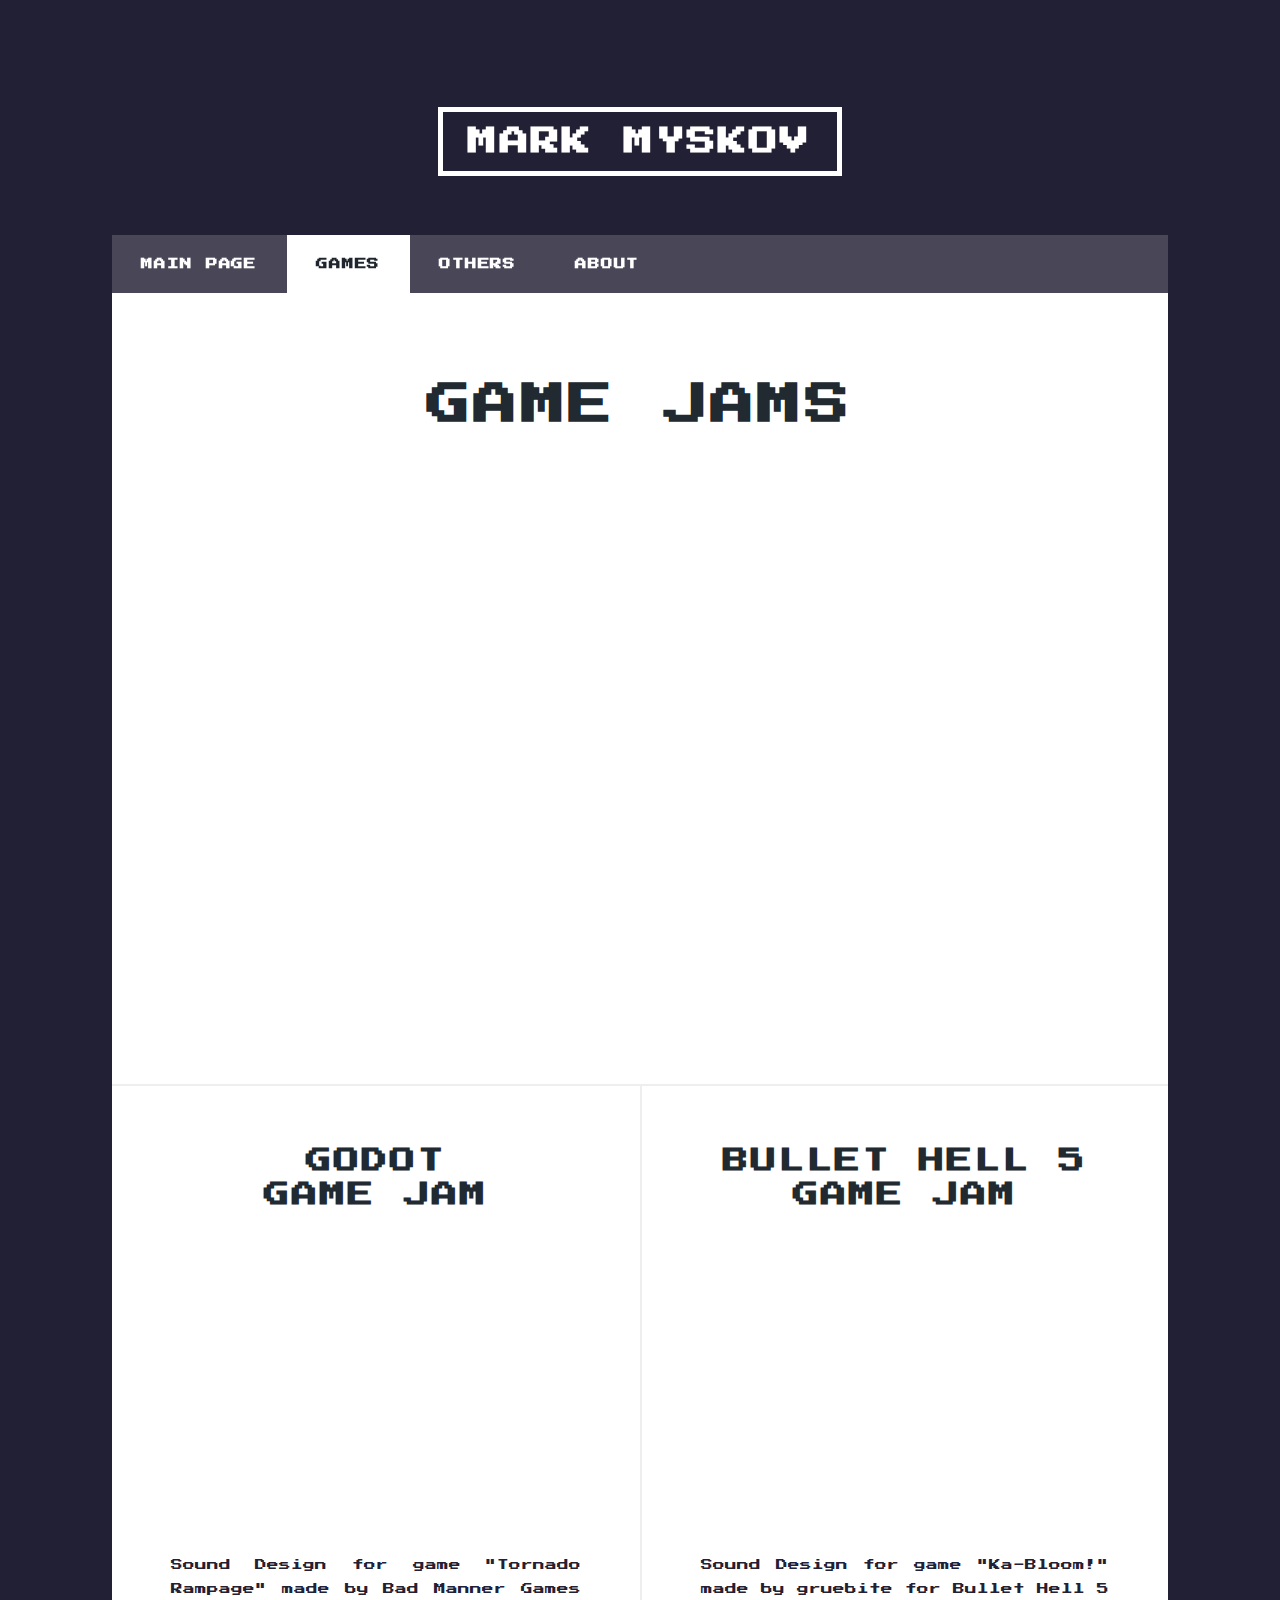
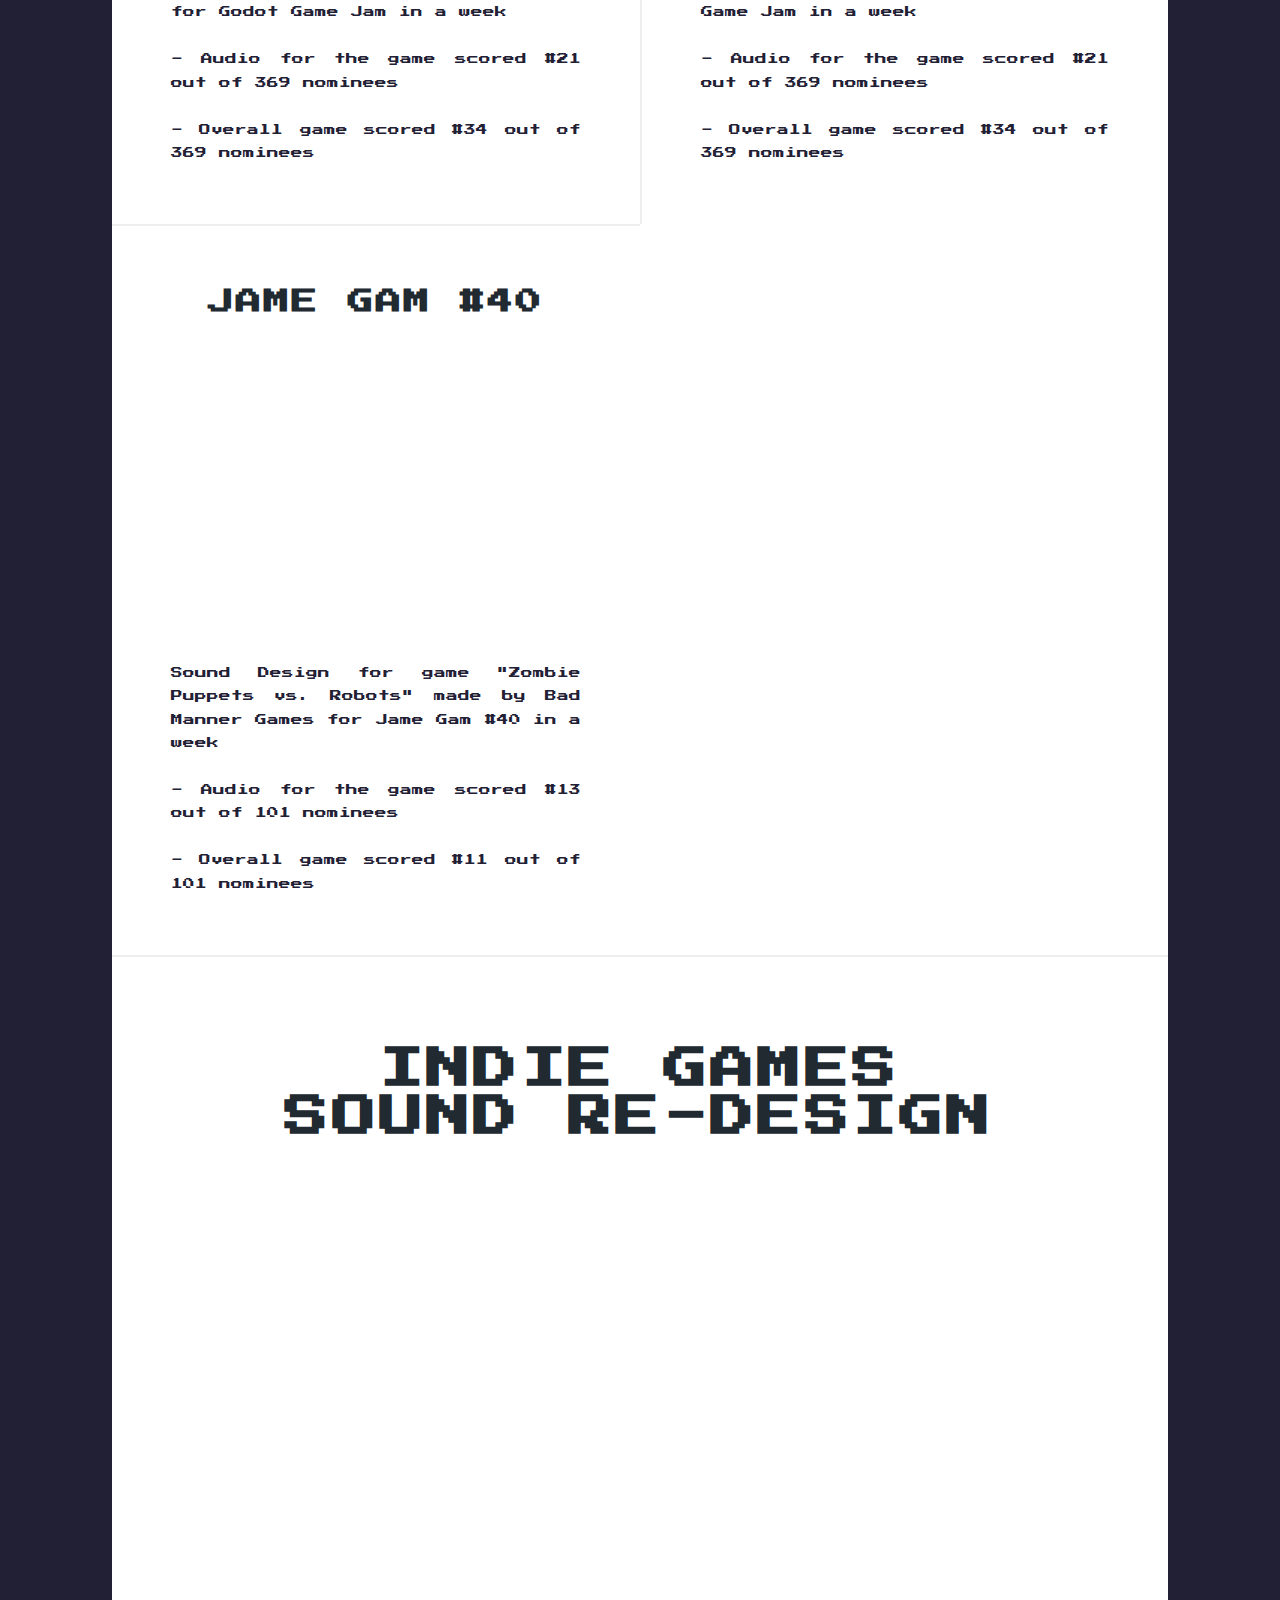
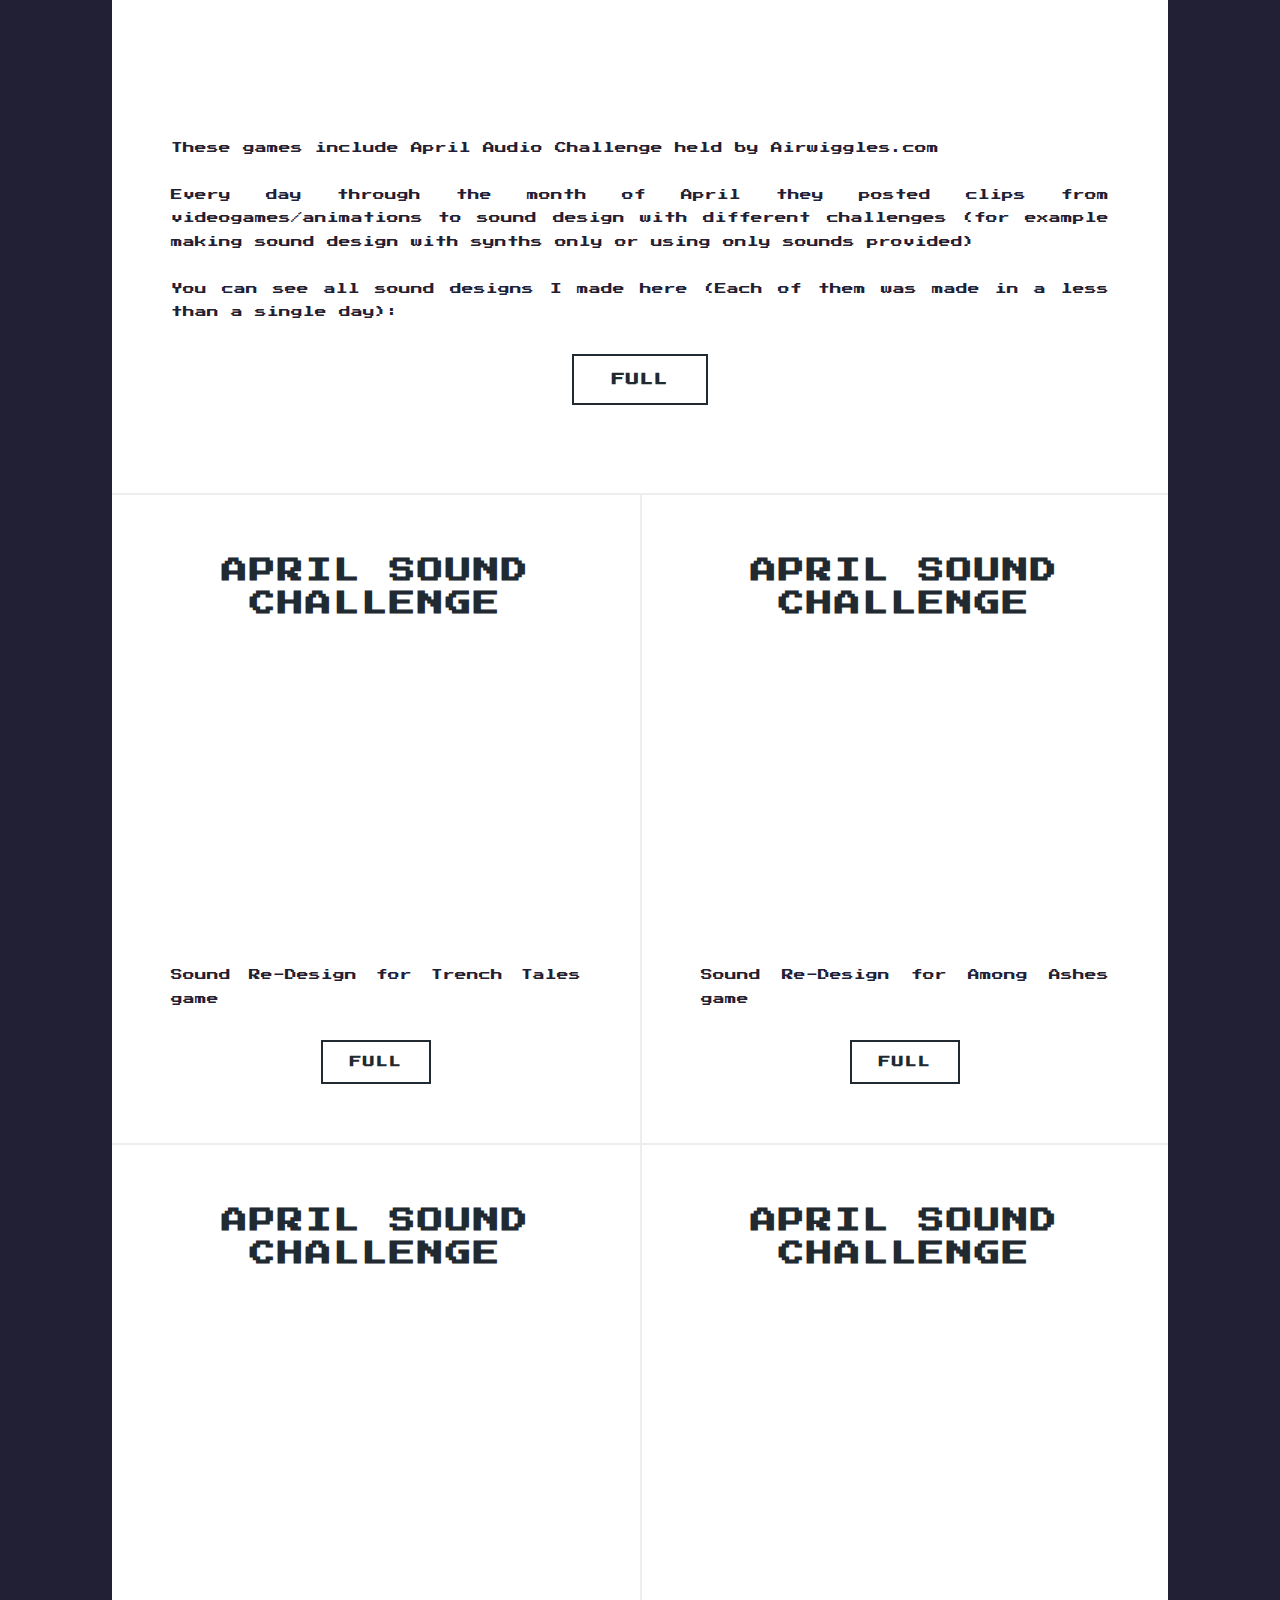
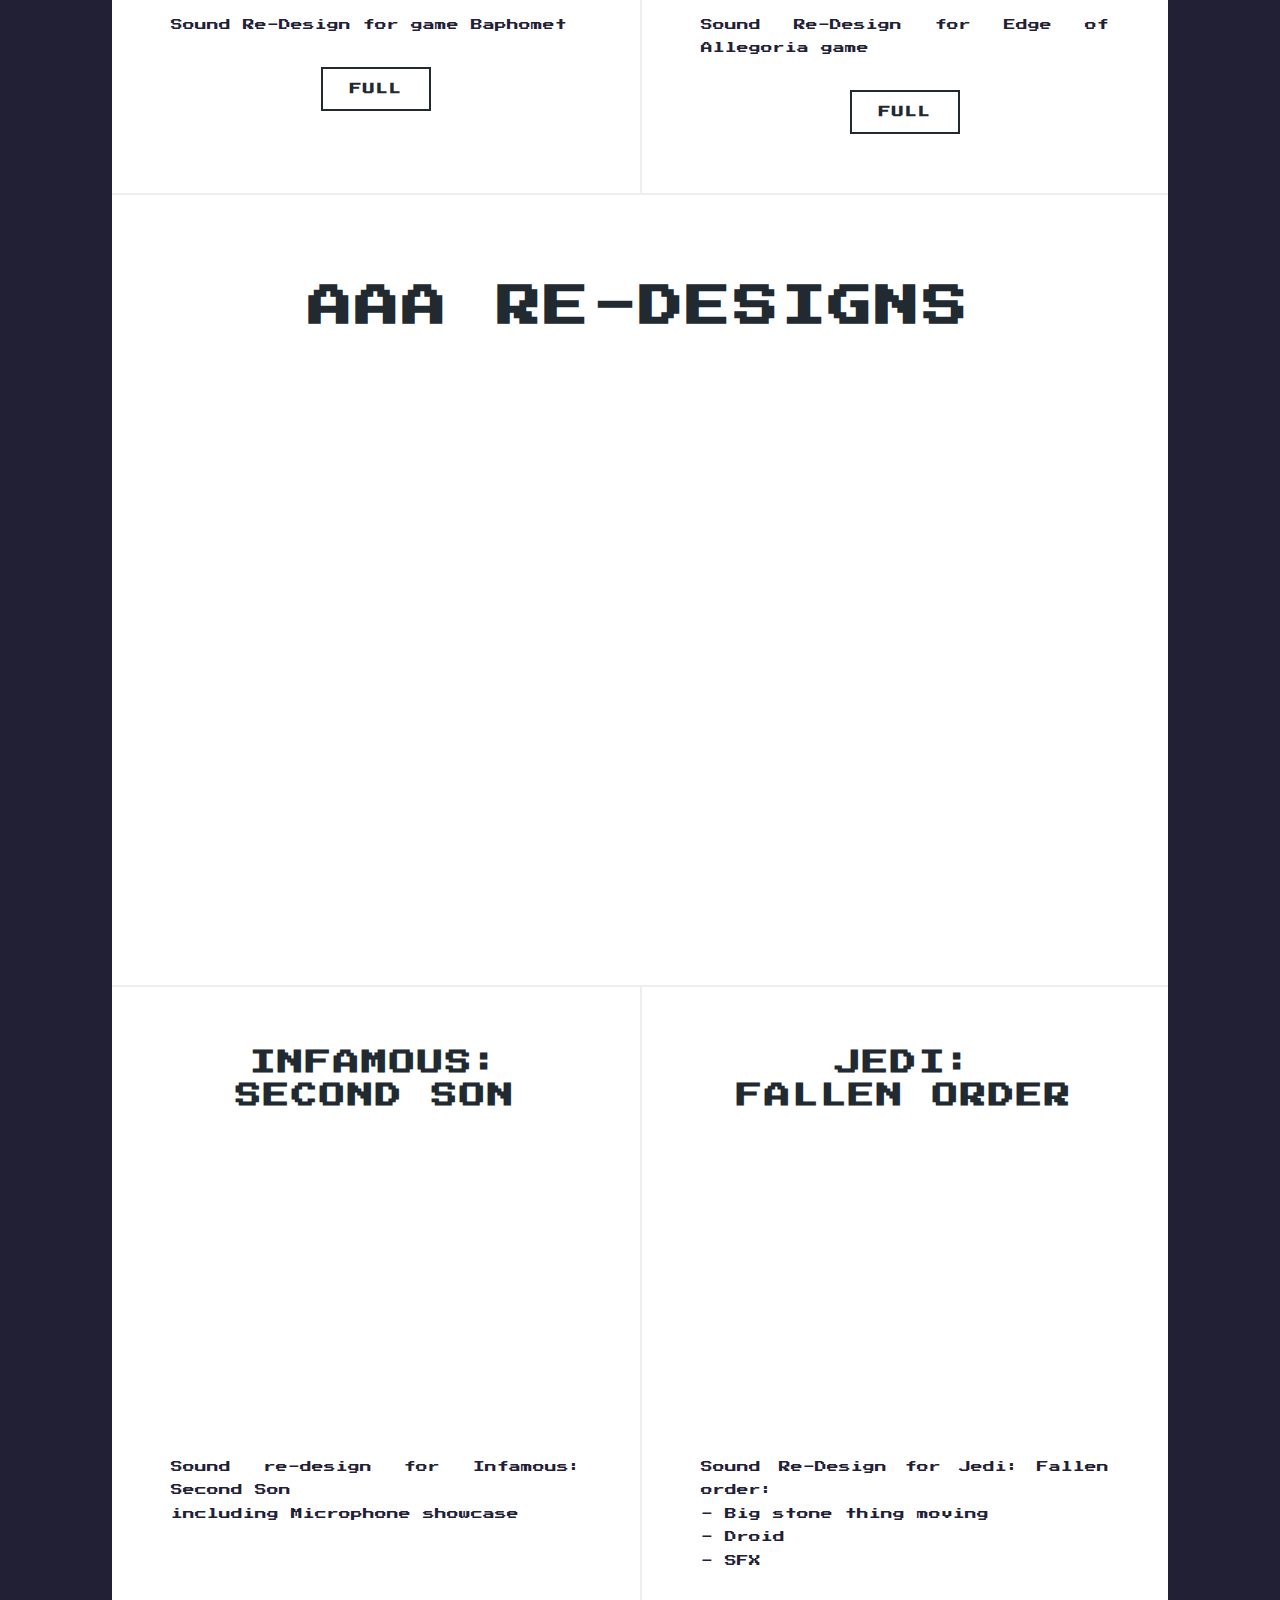
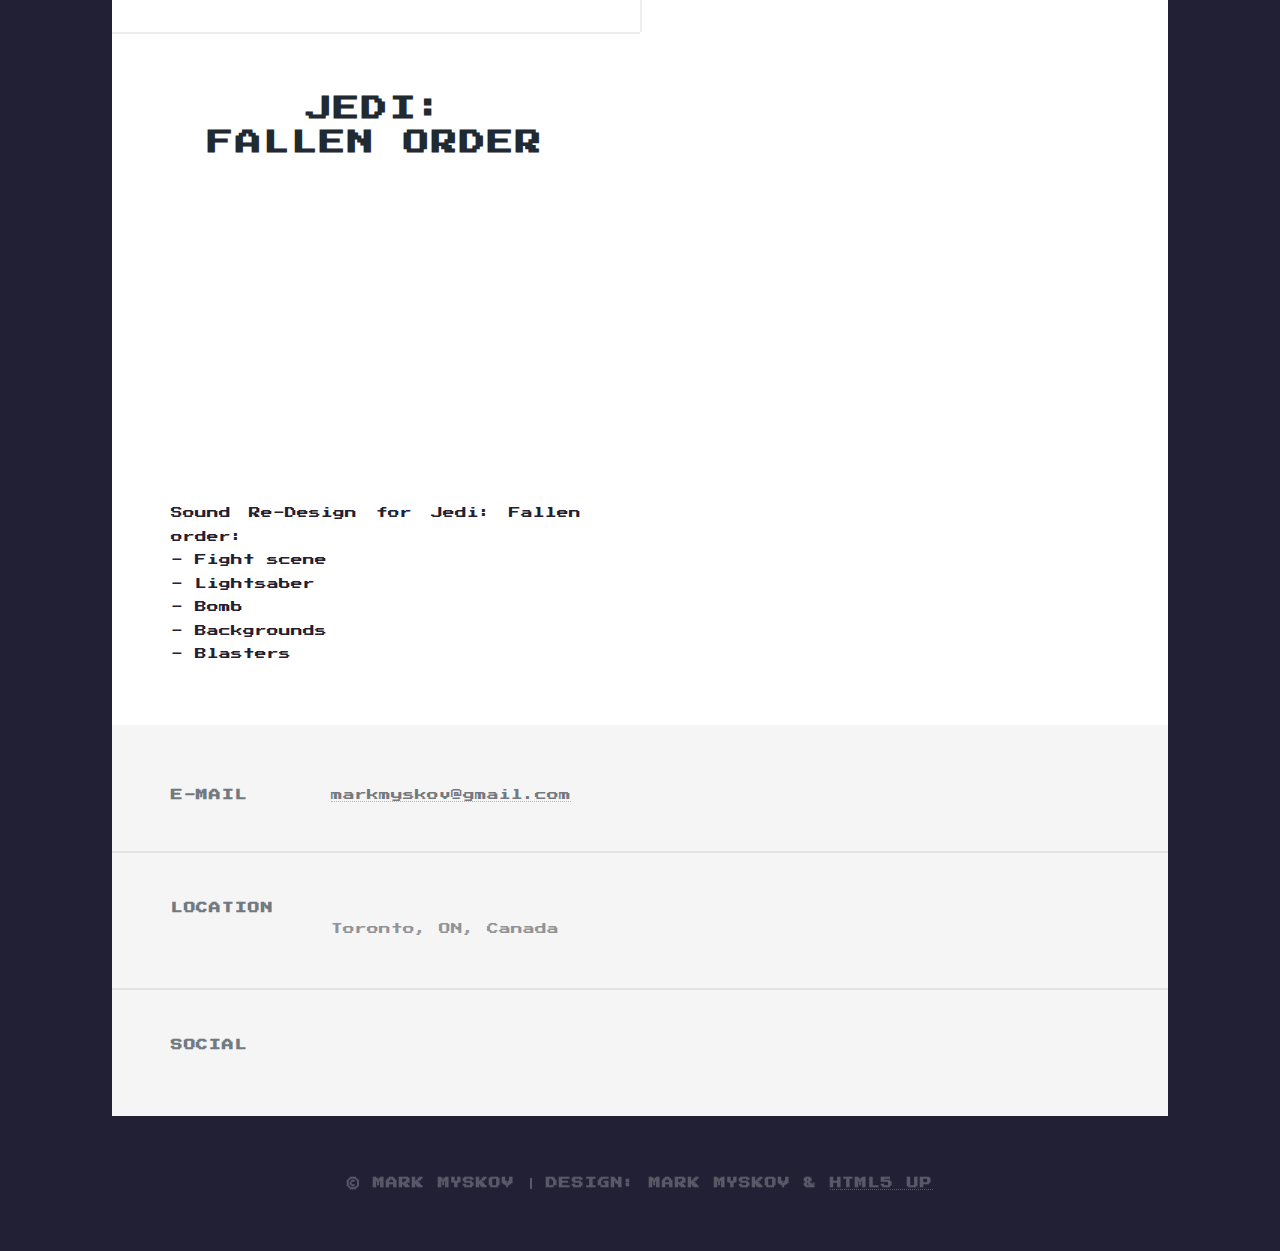
==== commit 28aa1a22: "MAJOR UPDATE JUST DROPPED" ====
--- a/games.html
+++ b/games.html
@@ -33,7 +33,7 @@
 						<ul class="links">
 							<li><a href="index.html">Main Page</a></li>
 							<li class="active"><a href="games.html">Games</a></li>
-							<li><a href="others.html">Other</a></li>
+							<li><a href="others.html">Others</a></li>
 							<li><a href="generic.html">About</a></li>
 						</ul>
 						<ul class="icons">
@@ -48,7 +48,176 @@
 
 				<!-- Main -->
 					<div id="main">
+
+						<article class="post featured">
+							<header class="major">
+								<h2><a href="https://www.youtube.com/watch?v=Ao6T9WifvRg" target="_blank"> Game Jams</a></h2>
+							</header>
+	
+							<iframe width="550" height="500" src="https://www.youtube.com/embed/Ao6T9WifvRg?si=WAxRXuiEaSzWpOnB" title="YouTube video player" class="image fit"
+							frameborder="0" allow="accelerometer; autoplay; clipboard-write; encrypted-media; gyroscope; picture-in-picture; web-share" referrerpolicy="strict-origin-when-cross-origin" allowfullscreen></iframe>
+
+
+
+						</article>
+
+						<!-- Posts -->
+						<section class="posts">
+
+							<article>
+								<header>
+									<h2><a href="https://youtu.be/Yk2wpOn6DMM?si=W_o5ttVPFI63sWhH" target="_blank">Godot <br />Game Jam</a></h2>
+								</header>
+								<iframe width="540" height="270" 
+									src="https://www.youtube.com/embed/3Yk06qGANCY?si=6d_b17hlmGg92qpz" 
+									title="YouTube video player" class="image fit" frameborder="0" 
+									allow="accelerometer; autoplay; clipboard-write; encrypted-media; gyroscope; 
+									picture-in-picture; web-share" referrerpolicy="strict-origin-when-cross-origin" allowfullscreen></iframe>
+									<p> Sound Design for game "Tornado Rampage" made by Bad Manner Games for Godot Game Jam in a week<br /><br />
+										- Audio for the game scored #21 out of 369 nominees<br /><br />
+										- Overall game scored #34 out of 369 nominees
+										</p> 
+
+
+							</article>
+
+
+							<article>
+								<header>
+									<h2><a href="https://youtu.be/Iry3JVCt1JA?si=fK0cRImDLX8ezTR7" target="_blank">Bullet Hell 5<br />Game Jam<br /></a></h2>
+								</header>
+								<iframe width="540" height="270" 
+								src="https://www.youtube.com/embed/Iry3JVCt1JA?si=fK0cRImDLX8ezTR7" title="YouTube video player" class="image fit" 
+								frameborder="0" allow="accelerometer; autoplay; clipboard-write; encrypted-media; gyroscope; picture-in-picture; web-share" referrerpolicy="strict-origin-when-cross-origin" allowfullscreen></iframe>
+								<p> Sound Design for game "Ka-Bloom!" made by gruebite for Bullet Hell 5 Game Jam in a week<br /><br />
+									- Audio for the game scored #21 out of 369 nominees<br /><br />
+									- Overall game scored #34 out of 369 nominees
+									</p> 
+
+							</article>
+
+							<article>
+								<header>
+									<h2><a href="https://youtu.be/Yk2wpOn6DMM?si=W_o5ttVPFI63sWhH" target="_blank">Jame Gam #40 <br /></a></h2>
+								</header>
+								<iframe width="540" height="270" 
+								src="https://www.youtube.com/embed/Yk2wpOn6DMM?si=kbAOf-SokGN_j8uh" title="YouTube video player" class="image fit"
+								frameborder="0" allow="accelerometer; autoplay; clipboard-write; encrypted-media; gyroscope; picture-in-picture; web-share" referrerpolicy="strict-origin-when-cross-origin" allowfullscreen></iframe>
+								<p> Sound Design for game "Zombie Puppets vs. Robots" made by Bad Manner Games for Jame Gam #40 in a week<br /><br />
+									- Audio for the game scored #13 out of 101 nominees<br /><br />
+									- Overall game scored #11 out of 101 nominees
+									</p> 
+
+							</article>
+							
+						</section>
+
+
+
+
+
+						<article class="post featured">
+							<header class="major">
+								<h2><a href="https://www.youtube.com/watch?v=Yeqjdy5Ejvk" target="_blank"> Indie Games <br /> Sound Re-Design</a></h2>
+							</header>
+	
+							<iframe width="550" height="500" src="https://www.youtube.com/embed/Yeqjdy5Ejvk?si=fagrvzE1E0T574yW" 
+							title="YouTube video player" class="image fit" frameborder="0" 
+							allow="accelerometer; autoplay; clipboard-write; encrypted-media; gyroscope; 
+							picture-in-picture; web-share" referrerpolicy="strict-origin-when-cross-origin" 
+							allowfullscreen></iframe>
 						
+
+							<p> These games include April Audio Challenge held by Airwiggles.com <br/><br/>
+								Every day through the month of April they posted clips from videogames/animations to sound design with different challenges (for example making sound design with synths only or using only sounds provided) <br/><br/>
+								You can see all sound designs I made here (Each of them was made in a less than a single day):
+							</p> 
+							<ul class="actions special">
+								<li><a href="aac.html" class="button large" target="_blank">Full</a></li>
+							</ul>
+						</article>
+						
+						<section class="posts">
+
+						
+
+							<article>
+								<header>
+									<h2><a href="https://youtu.be/KRTMqo6UpNg?si=Um5Na-A4zWJ4TQmq" target="_blank">April Sound Challenge<br /></a></h2>
+								</header>
+								<iframe width="540" height="270" 
+									src="https://www.youtube.com/embed/KRTMqo6UpNg?si=R110t56ayvsbQlNb" 
+									title="YouTube video player" class="image fit" 
+									frameborder="0" allow="accelerometer; autoplay; clipboard-write; 
+									encrypted-media; gyroscope; picture-in-picture; web-share" 
+									referrerpolicy="strict-origin-when-cross-origin" allowfullscreen></iframe>
+				
+								<p> Sound Re-Design for Trench Tales game</p>
+
+									<ul class="actions special">
+										<li><a href="aac.html" class="button" target="_blank">Full</a></li>
+									</ul>
+
+							</article>
+
+							<article>
+								<header>
+									<h2><a href="https://youtu.be/XWH0tAIz9No?si=CcJMWWS2WwvlGvyv" target="_blank">April Sound Challenge<br /></a></h2>
+								</header>
+								<iframe width="540" height="270" 
+									src="https://www.youtube.com/embed/XWH0tAIz9No?si=CcJMWWS2WwvlGvyv" 
+									title="YouTube video player" class="image fit" frameborder="0" 
+									allow="accelerometer; autoplay; clipboard-write; encrypted-media; gyroscope; picture-in-picture; web-share" referrerpolicy="strict-origin-when-cross-origin" allowfullscreen></iframe>
+								<p> Sound Re-Design for Among Ashes game</p>
+
+								<ul class="actions special">
+									<li><a href="aac.html" class="button" target="_blank">Full</a></li>
+								</ul>
+
+							</article>
+
+							<article>
+								<header>
+									<h2><a href="https://youtu.be/UFOi1o5S6E4?si=WKgv-CQ5yVoYc_ty" target="_blank">April Sound Challenge<br /></a></h2>
+								</header>
+								<iframe width="540" height="270" 
+									src="https://www.youtube.com/embed/UFOi1o5S6E4?si=kN47g7qEG5uw4Nkz" 
+									title="YouTube video player" class="image fit" frameborder="0" allow="accelerometer; autoplay; 
+									clipboard-write; encrypted-media; gyroscope; picture-in-picture; web-share" 
+									referrerpolicy="strict-origin-when-cross-origin" allowfullscreen></iframe>
+								
+								
+								<p> Sound Re-Design for game Baphomet</p>
+
+								<ul class="actions special">
+									<li><a href="aac.html" class="button"target="_blank">Full</a></li>
+								</ul>
+
+							</article>
+
+							<article>
+								<header>
+									<h2><a href="https://www.youtube.com/watch?v=1_CtXa8rZtw" target="_blank">April Sound Challenge<br /></a></h2>
+								</header>
+								<iframe width="540" height="270" 
+									src="https://www.youtube.com/embed/1_CtXa8rZtw?si=MDbhwyNx1BVtyqDA" 
+									title="YouTube video player" class="image fit" 
+									frameborder="0" allow="accelerometer; autoplay; clipboard-write; 
+									encrypted-media; gyroscope; picture-in-picture; web-share" referrerpolicy="strict-origin-when-cross-origin" allowfullscreen></iframe>
+								
+								<p> Sound Re-Design for Edge of Allegoria game</p>
+
+								<ul class="actions special">
+									<li><a href="aac.html" class="button" target="_blank">Full</a></li>
+								</ul>
+
+							</article>
+
+
+
+							
+							
+						</section>
 
 						<!-- Featured Post -->
 							<article class="post featured">
@@ -56,18 +225,11 @@
 									<h2> AAA Re-Designs</h2>
 								</header>
 		
-								<iframe width="550" height="500" src="https://www.youtube.com/embed/3Yk06qGANCY?si=6d_b17hlmGg92qpz" 
-								title="YouTube video player" class="image fit" frameborder="0" 
-								allow="accelerometer; autoplay; clipboard-write; encrypted-media; gyroscope; 
-								picture-in-picture; web-share" referrerpolicy="strict-origin-when-cross-origin" allowfullscreen></iframe>
-
-									<p> Held by Airwiggles.com <br/>
-										Every day through the month of April they posted clips from videogames/animations to sound design with different challenges (like, making sound design with synths only or using only sounds provided) <br/><br/>
-										You can see all sound designs I made here (Each of them was made in a less than a single day):
-								</p> 
-								<ul class="actions special">
-									<li><a href="https://youtu.be/Gf3z07dYaqI" class="button large" target="_blank">Full</a></li>
-								</ul>
+								<iframe width="550" height="500"
+								src="https://www.youtube.com/embed/94mz-i6hAmQ?si=uqdMTEoDfqq6mfr0" 
+								title="YouTube video player" class="image fit" frameborder="0" allow="accelerometer; autoplay; clipboard-write; 
+								encrypted-media; gyroscope; picture-in-picture; web-share" allowfullscreen></iframe>
+
 							</article>
 
 							<!-- Posts -->
@@ -75,164 +237,58 @@
 
 								<article>
 									<header>
-										<h2><a href="games.html" target="_blank">Game Sound <br />Re-Designs<br /></a></h2>
+										<h2><a href="games.html" target="_blank">Infamous: <br />Second Son<br /></a></h2>
 									</header>
 									<iframe width="540" height="270" 
 										src="https://www.youtube.com/embed/3Yk06qGANCY?si=6d_b17hlmGg92qpz" 
 										title="YouTube video player" class="image fit" frameborder="0" 
 										allow="accelerometer; autoplay; clipboard-write; encrypted-media; gyroscope; 
 										picture-in-picture; web-share" referrerpolicy="strict-origin-when-cross-origin" allowfullscreen></iframe>
-									<p> Sound Re-designs for AAA and Indie Projects, including Jedi:Fallen Order, Infamous: Second Son and others. <br/><br/>
-										Sound desings showcase my experience in: <br/><br/>
-										- SFX Sound design; <br/>
-										- Backgrounds Sound Design; <br/>
-										- Working with DAWs like Ableton and Pro Tools; <br/>
-										- Utilising native and 3rd Party plugins; <br/>
-										- Field Recordings; <br/><br/>
-
-										You can see all videos following this link: <br/>
-										</p> 
-
-									<ul class="actions special">
-										<li><a href="games.html" class="button" target="_blank">Games</a></li>
-									</ul>
+										<p> Sound re-design for Infamous: Second Son <br /> 
+											including Microphone showcase </p> 
 
 								</article>
 
 								<article>
 									<header>
-										<h2><a href="games.html" target="_blank">Game Sound <br />Re-Designs<br /></a></h2>
+										<h2><a href="https://youtu.be/UJfOR7g4fzs" target="_blank">Jedi: <br /> Fallen Order<br /></a></h2>
 									</header>
 									<iframe width="540" height="270" 
-										src="https://www.youtube.com/embed/3Yk06qGANCY?si=6d_b17hlmGg92qpz" 
-										title="YouTube video player" class="image fit" frameborder="0" 
-										allow="accelerometer; autoplay; clipboard-write; encrypted-media; gyroscope; 
-										picture-in-picture; web-share" referrerpolicy="strict-origin-when-cross-origin" allowfullscreen></iframe>
-									<p> Sound Re-designs for AAA and Indie Projects, including Jedi:Fallen Order, Infamous: Second Son and others. <br/><br/>
-										Sound desings showcase my experience in: <br/><br/>
-										- SFX Sound design; <br/>
-										- Backgrounds Sound Design; <br/>
-										- Working with DAWs like Ableton and Pro Tools; <br/>
-										- Utilising native and 3rd Party plugins; <br/>
-										- Field Recordings; <br/><br/>
-
-										You can see all videos following this link: <br/>
-										</p> 
-
-									<ul class="actions special">
-										<li><a href="games.html" class="button" target="_blank">Games</a></li>
-									</ul>
+										src="https://www.youtube.com/embed/UJfOR7g4fzs?si=wPtbk8WCMcp4vnsv" 
+										title="YouTube video player" class="image fit" frameborder="0" allow="accelerometer; autoplay; clipboard-write; encrypted-media; gyroscope; picture-in-picture; web-share" 
+										referrerpolicy="strict-origin-when-cross-origin" allowfullscreen></iframe>
+									<p> Sound Re-Design for Jedi: Fallen order: <br /> 
+										- Big stone thing moving <br />
+										- Droid <br /> 
+										- SFX </p> 
 
 								</article>
 
 
-								
-								
-							</section>
-
-
-							<article class="post featured">
-								<header class="major">
-									<h2><a href="https://youtu.be/Gf3z07dYaqI" target="_blank"> Game Jams</a></h2>
-								</header>
-		
-								<iframe width="550" height="500" src="https://www.youtube.com/embed/Gf3z07dYaqI?si=U8fes_Unmnzzo9aJ" 
-									title="YouTube video player" class="image fit" frameborder="0" allow="accelerometer; autoplay; clipboard-write; encrypted-media; 
-									gyroscope; picture-in-picture; web-share" allowfullscreen></iframe>
-
-									<p> Held by Airwiggles.com <br/>
-										Every day through the month of April they posted clips from videogames/animations to sound design with different challenges (like, making sound design with synths only or using only sounds provided) <br/><br/>
-										You can see all sound designs I made here (Each of them was made in a less than a single day):
-								</p> 
-								<ul class="actions special">
-									<li><a href="https://youtu.be/Gf3z07dYaqI" class="button large" target="_blank">Full</a></li>
-								</ul>
-							</article>
-
-							<!-- Posts -->
-							<section class="posts">
 
 								<article>
 									<header>
-										<h2><a href="games.html" target="_blank">Game Sound <br />Re-Designs<br /></a></h2>
+										<h2><a href="https://www.youtube.com/watch?v=5lks3eFYEZA" target="_blank">Jedi: <br /> Fallen Order<br /></a></h2>
 									</header>
 									<iframe width="540" height="270" 
-										src="https://www.youtube.com/embed/3Yk06qGANCY?si=6d_b17hlmGg92qpz" 
-										title="YouTube video player" class="image fit" frameborder="0" 
-										allow="accelerometer; autoplay; clipboard-write; encrypted-media; gyroscope; 
-										picture-in-picture; web-share" referrerpolicy="strict-origin-when-cross-origin" allowfullscreen></iframe>
-									<p> Sound Re-designs for AAA and Indie Projects, including Jedi:Fallen Order, Infamous: Second Son and others. <br/><br/>
-										Sound desings showcase my experience in: <br/><br/>
-										- SFX Sound design; <br/>
-										- Backgrounds Sound Design; <br/>
-										- Working with DAWs like Ableton and Pro Tools; <br/>
-										- Utilising native and 3rd Party plugins; <br/>
-										- Field Recordings; <br/><br/>
-
-										You can see all videos following this link: <br/>
-										</p> 
-
-									<ul class="actions special">
-										<li><a href="games.html" class="button" target="_blank">Games</a></li>
-									</ul>
+										src="https://www.youtube.com/embed/5lks3eFYEZA?si=2S-1kGTycQHIDoxo" 
+										title="YouTube video player" class="image fit" frameborder="0" allow="accelerometer; autoplay; clipboard-write; encrypted-media; gyroscope; picture-in-picture; web-share" 
+										referrerpolicy="strict-origin-when-cross-origin" allowfullscreen></iframe>
+									<p> Sound Re-Design for Jedi: Fallen order: <br /> 
+										- Fight scene <br />
+										- Lightsaber <br /> 
+										- Bomb <br /> 
+										- Backgrounds <br /> 
+										- Blasters </p> 
 
 								</article>
 
-								<article>
-									<header>
-										<h2><a href="games.html" target="_blank">Game Sound <br />Re-Designs<br /></a></h2>
-									</header>
-									<iframe width="540" height="270" 
-										src="https://www.youtube.com/embed/3Yk06qGANCY?si=6d_b17hlmGg92qpz" 
-										title="YouTube video player" class="image fit" frameborder="0" 
-										allow="accelerometer; autoplay; clipboard-write; encrypted-media; gyroscope; 
-										picture-in-picture; web-share" referrerpolicy="strict-origin-when-cross-origin" allowfullscreen></iframe>
-									<p> Sound Re-designs for AAA and Indie Projects, including Jedi:Fallen Order, Infamous: Second Son and others. <br/><br/>
-										Sound desings showcase my experience in: <br/><br/>
-										- SFX Sound design; <br/>
-										- Backgrounds Sound Design; <br/>
-										- Working with DAWs like Ableton and Pro Tools; <br/>
-										- Utilising native and 3rd Party plugins; <br/>
-										- Field Recordings; <br/><br/>
-
-										You can see all videos following this link: <br/>
-										</p> 
-
-									<ul class="actions special">
-										<li><a href="games.html" class="button" target="_blank">Games</a></li>
-									</ul>
-
-								</article>
+								
 								
 							</section>
 
-							<article class="post featured">
-								<header class="major">
-									<h2><a href="https://youtu.be/Gf3z07dYaqI" target="_blank"> April Audio Challenge</a></h2>
-								</header>
-		
-								<iframe width="550" height="500" src="https://www.youtube.com/embed/Gf3z07dYaqI?si=U8fes_Unmnzzo9aJ" 
-									title="YouTube video player" class="image fit" frameborder="0" allow="accelerometer; autoplay; clipboard-write; encrypted-media; 
-									gyroscope; picture-in-picture; web-share" allowfullscreen></iframe>
-
-									<p> Held by Airwiggles.com <br/>
-										Every day through the month of April they posted clips from videogames/animations to sound design with different challenges (like, making sound design with synths only or using only sounds provided) <br/><br/>
-										You can see all sound designs I made here (Each of them was made in a less than a single day):
-								</p> 
-								<ul class="actions special">
-									<li><a href="https://youtu.be/Gf3z07dYaqI" class="button large" target="_blank">Full</a></li>
-								</ul>
-							</article>
-
-
-						<!-- Posts -->
-							<section class="posts">
-
-
-								
-								
-							</section>
-
+
+							
 
 					</div>
 
